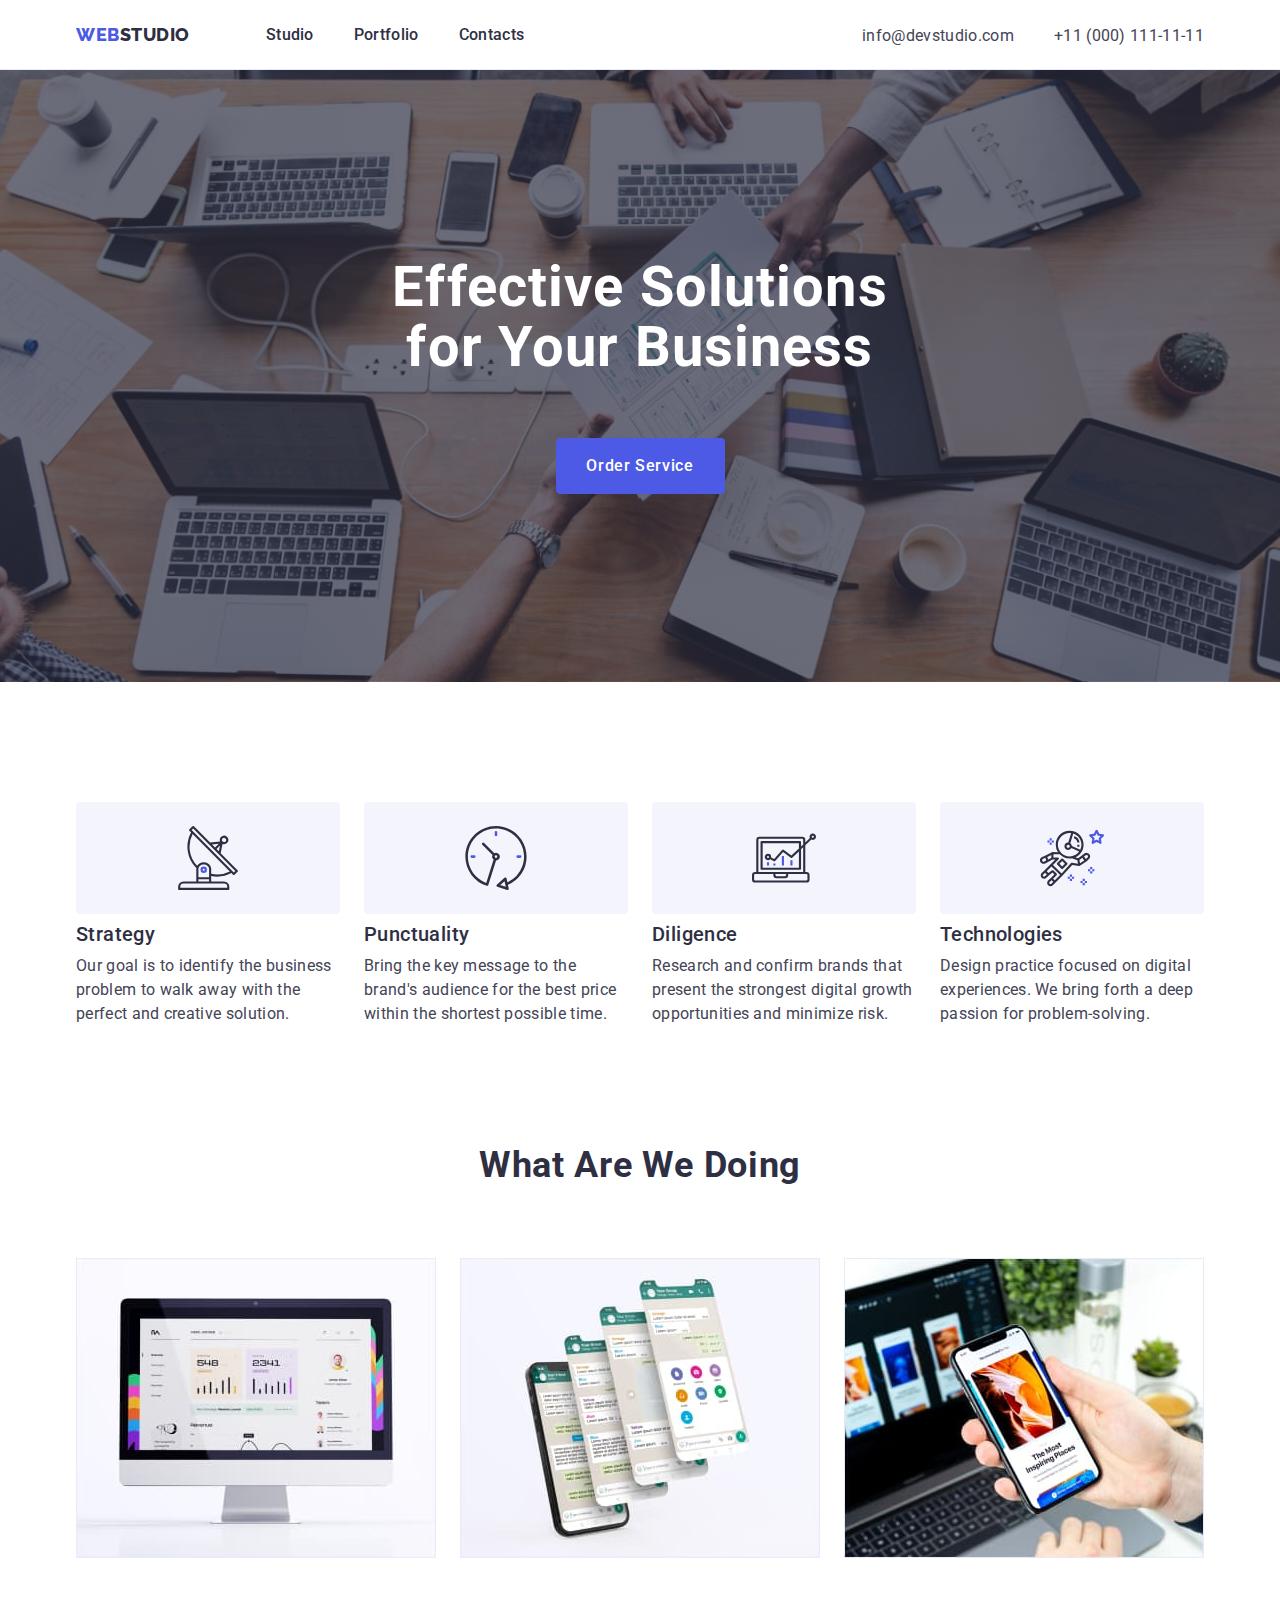
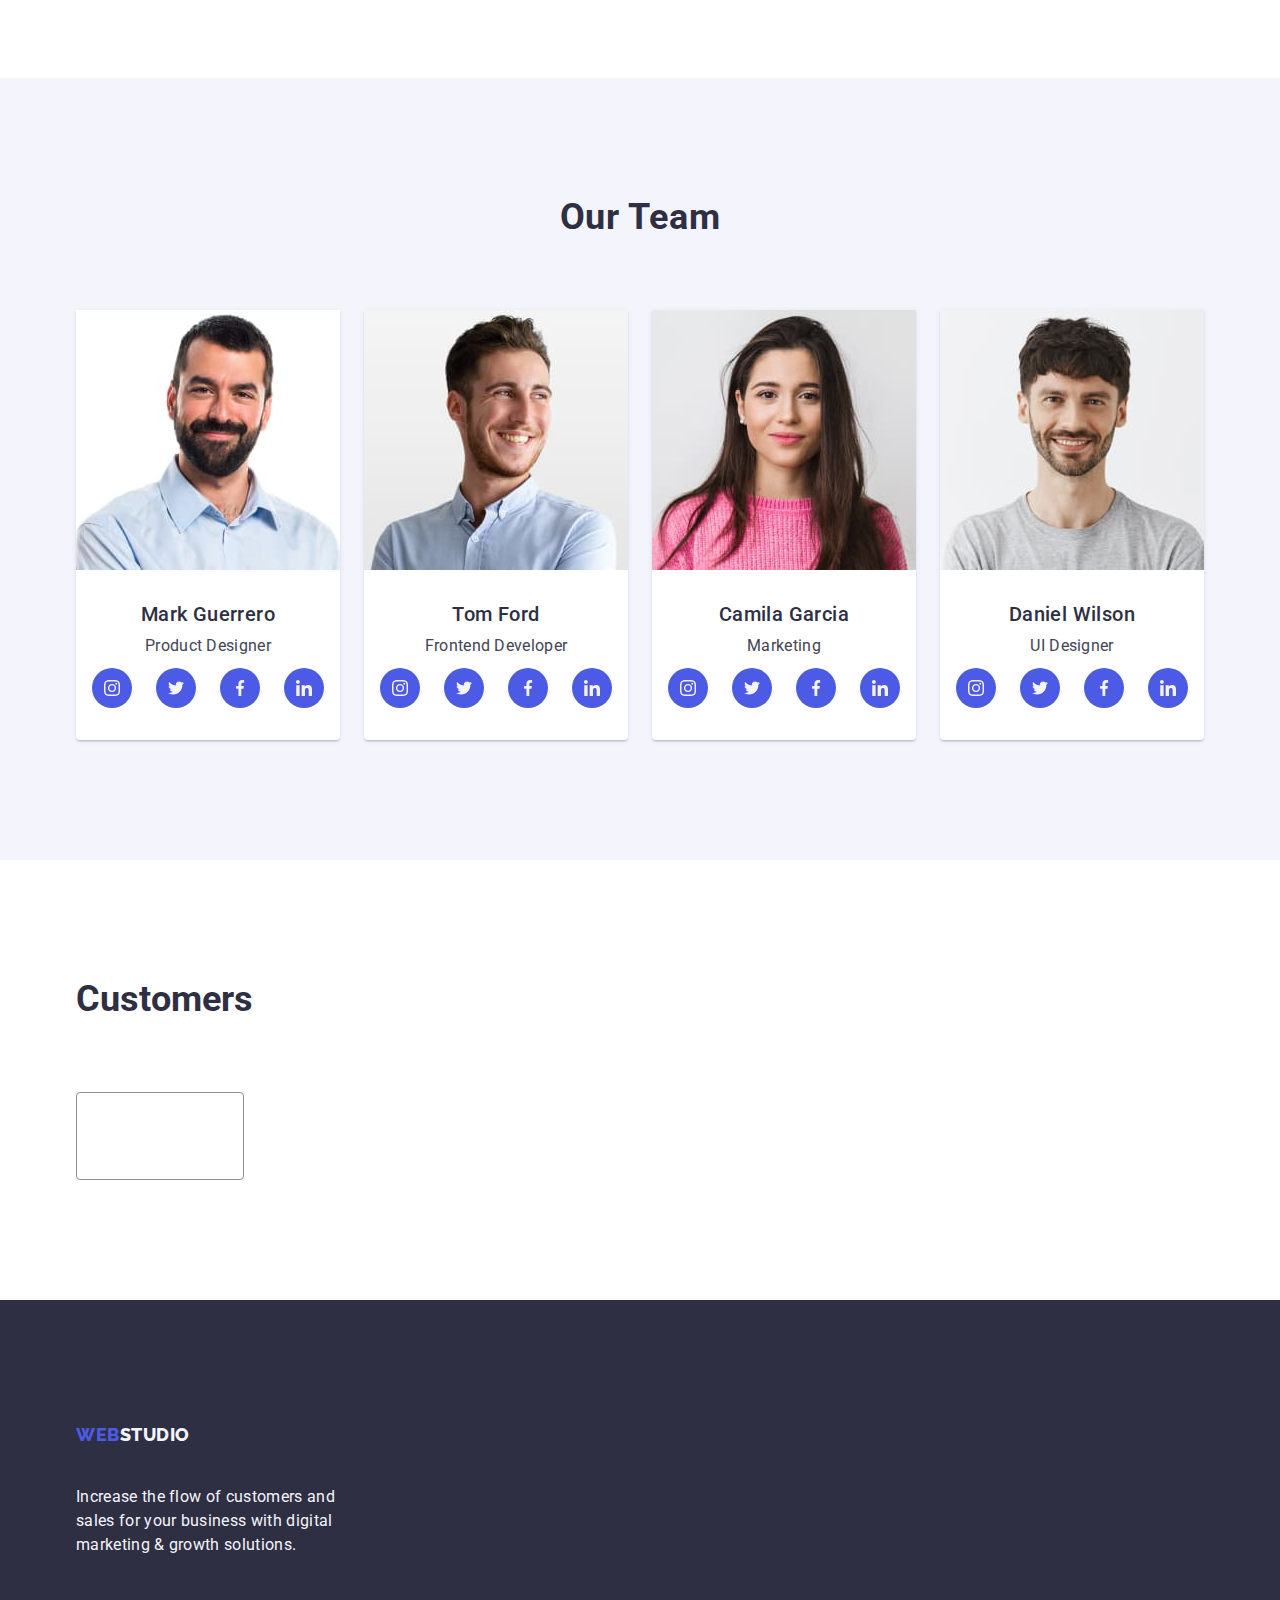
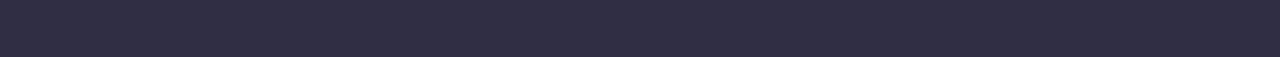
==== index.html @ 2e32adba "123" ====
<!DOCTYPE html>
<html lang="en">
<head>
    <meta charset="UTF-8">
    <meta name="viewport" content="width=device-width, initial-scale=1.0">
    <title>Document</title>
    <link rel="stylesheet" href="https://cdnjs.cloudflare.com/ajax/libs/modern-normalize/2.0.0/modern-normalize.min.css">
    <link rel="preconnect" href="https://fonts.googleapis.com">
    <link rel="preconnect" href="https://fonts.gstatic.com" crossorigin>
    <link rel="stylesheet" href="./css/styles.css">
    <link href="https://fonts.googleapis.com/css2?family=Raleway:wght@700&family=Roboto:wght@400;500;700;900&display=swap" rel="stylesheet">
</head>
<body>

    <header class="header"> 
        <div class="header-div container"> 
            <nav class="nav">
            <a href="./" class="logo link">Web<span class="span">Studio</span></a>
            <ul class="list-header">
                <li><a href="./index.html" class="first link">Studio</a></li>
                <li><a href="./portfolio.html" class="first link">Portfolio</a></li>
                <li><a href="" class="first link">Contacts</a></li>
            </ul>
             </nav>
            <address class="address">
            <ul class="list-header">
            <li><a href="mailto:info@devstudio.com" class="contact link">info@devstudio.com</a></li>
            <li><a href="tel:+110001111111" class="contact link">+11 (000) 111-11-11</a></li>
            </ul>
            </address>
        </div>
    </header>
   <main>
    <section class="section-first">
    <div class="container">
    <h1 class="heading-one">Effective Solutions for Your Business</h1>
    <button type="button" class="button">Order Service</button>
    </div>
    </section>
    <section class="section-second">
    <div class="container">
    <h2 class="visually-hidden"> 123</h2>
     <ul class="section-two-list">
        <li class="section-two-li"><div class="div-section-two">
        <svg width="64" height="64">
        <use href="./images/icons.svg#icon-antenna-1"></use>
        </svg>    
        </div>
        <h3 class="heading-two section-two-list">Strategy</h3>   
        <p class="paragraph-one">Our goal is to identify the business
        problem to walk away with the perfect and creative solution.</p> 
        </li>
        <li class="section-two-li"><div class="div-section-two">
        <svg width="64" height="64">
        <use href="./images/icons.svg#icon-clock-1"></use>
        </svg>
        </div>
         <h3 class="heading-two section-two-list">Punctuality</h3> 
         <p class="paragraph-one">Bring the key message to the brand's audience for the best price within the shortest possible time.</p>  
        </li>
        <li class="section-two-li"><div class="div-section-two">
        <svg width="64" height="64">
            <use href="./images/icons.svg#icon-diagram-1"></use>
        </svg>
        </div>
            <h3 class="heading-two section-two-list">Diligence</h3>
            <p class="paragraph-one">Research and confirm brands that present the strongest digital growth opportunities and minimize risk.</p>
        </li>
        <li class="section-two-li"><div class="div-section-two">
        <svg width="64" height="64">
            <use href="./images/icons.svg#icon-astronaut-1"></use>
        </svg>
        </div>
            <h3 class="heading-two section-two-list">Technologies</h3>
            <p class="paragraph-one">Design practice focused on digital experiences. We bring forth a deep passion for problem-solving.</p>
        </li>
     </ul>
    </div>
    </section>
    <section class="section-three">
     <div class="container">
     <h2 class="heading-three">What are we doing</h2>
     <ul class="section-three-list">
     <li class="section-threeli"><img src="./images/index/img1.jpg" width="360" height="300" alt="Imac" /></li>
     <li class="section-threeli"><img src="./images/index/img2.jpg" width="360" height="300" alt="Phone with whatsapp" /></li>
     <li class="section-threeli"><img src="./images/index/img3.jpg" width="360" height="300" alt="Phone in the hand" /></li>
    </ul>
     </div>
    </section>
    <section class="section-four">
    <div class="container">
    <h2 class="heading-four">
      Our Team  
    </h2>
    <ul class="section-four-list">
        <li class="section-four-li"><img src="./images/index/1.jpg" alt="man in a blue shirt with short stubble" width="264" height="260"><div class="div-four"><h3 class="heading-fife">Mark Guerrero</h3><p class="paragraph-two">Product Designer</p>
            <ul class="section-four-svg">
            <li class="section-four-svg-li"><a href="" class="link-svg"><svg width="16" height="16" class="svg-li"><use href="./images/icons.svg#icon-instagram-2"></use></svg></a></li>
            <li class="section-four-svg-li"><a href="" class="link-svg"><svg width="16" height="16" class="svg-li"><use href="./images/icons.svg#icon-twitter-1"></use></svg></a></li>
            <li class="section-four-svg-li"><a href="" class="link-svg"><svg width="16" height="16" class="svg-li"><use href="./images/icons.svg#icon-facebook-1"></use></svg></a></li>
            <li class="section-four-svg-li"><a href="" class="link-svg"><svg width="16" height="16" class="svg-li"><use href="./images/icons.svg#icon-linkedin-1"></use></svg></a></li>
        </ul></div></li>
        <li class="section-four-li"><img src="./images/index/2.jpg" alt="young man in a blue shirt smiling" width="264" height="260"><div class="div-four"><h3 class="heading-fife">Tom Ford</h3><p class="paragraph-two">Frontend Developer</p>
        <ul class="section-four-svg">
            <li class="section-four-svg-li"><a href="" class="link-svg"><svg width="16" height="16" class="svg-li"><use href="./images/icons.svg#icon-instagram-2"></use></svg></a></li>
            <li class="section-four-svg-li"><a href="" class="link-svg"><svg width="16" height="16" class="svg-li"><use href="./images/icons.svg#icon-twitter-1"></use></svg></a></li>
            <li class="section-four-svg-li"><a href="" class="link-svg"><svg width="16" height="16" class="svg-li"><use href="./images/icons.svg#icon-facebook-1"></use></svg></a></li>
            <li class="section-four-svg-li"><a href="" class="link-svg"><svg width="16" height="16" class="svg-li"><use href="./images/icons.svg#icon-linkedin-1"></use></svg></a></li>
        </ul></div></li>
        <li class="section-four-li"><img src="./images/index/3.jpg" alt="girl in a pink sweater and black hair" width="264" height="260"><div class="div-four"><h3 class="heading-fife">Camila Garcia</h3><p class="paragraph-two">Marketing</p>
        <ul class="section-four-svg">
            <li class="section-four-svg-li"><a href="" class="link-svg"><svg width="16" height="16" class="svg-li"><use href="./images/icons.svg#icon-instagram-2"></use></svg></a></li>
            <li class="section-four-svg-li"><a href="" class="link-svg"><svg width="16" height="16" class="svg-li"><use href="./images/icons.svg#icon-twitter-1"></use></svg></a></li>
            <li class="section-four-svg-li"><a href="" class="link-svg"><svg width="16" height="16" class="svg-li"><use href="./images/icons.svg#icon-facebook-1"></use></svg></a></li>
            <li class="section-four-svg-li"><a href="" class="link-svg"><svg width="16" height="16" class="svg-li"><use href="./images/icons.svg#icon-linkedin-1"></use></svg></a></li>
        </ul></div></li>
        <li class="section-four-li"><img src="./images/index/4.jpg" alt="a man in a white blouse and with longer hair and short stubble" width="264" height="260"><div class="div-four"><h3 class="heading-fife">Daniel Wilson</h3><p class="paragraph-two">UI Designer</p>
            <ul class="section-four-svg">
            <li class="section-four-svg-li"><a href="" class="link-svg"><svg width="16" height="16" class="svg-li"><use href="./images/icons.svg#icon-instagram-2"></use></svg></a></li>
            <li class="section-four-svg-li"><a href="" class="link-svg"><svg width="16" height="16" class="svg-li"><use href="./images/icons.svg#icon-twitter-1"></use></svg></a></li>
            <li class="section-four-svg-li"><a href="" class="link-svg"><svg width="16" height="16" class="svg-li"><use href="./images/icons.svg#icon-facebook-1"></use></svg></a></li>
            <li class="section-four-svg-li"><a href="" class="link-svg"><svg width="16" height="16" class="svg-li"><use href="./images/icons.svg#icon-linkedin-1"></use></svg></a></li>
        </ul></div></li>
    </ul>
    </div>
    </section>
    <section class="section-five">
     <div class="container">
       <h2 class="heading-fife-s">Customers</h2>
       <ul class="ul-section-fife">
        <li class="li-fife-section">
            <a href="" class="link-section-fife"></a>
        </li>
       </ul>
     </div>
     </section>
</main>

     

     <footer class="footer">
        <div class="container">
    <a href="/" class="logo link link-footer">Web<span class="span-footer">Studio</span></a>
    <p class="footer-paragraph">Increase the flow of customers and sales for your business with digital marketing & growth solutions.</p>
        </div>
     </footer>
     </body>
</html>
---- css/styles.css ----
:root {
--color-logo:#4d5ae5;
--color-section1:#2e2f42;
--color-footer:#F4F4FD;
--color-paragraph:#434455;
--color-portfolio:#e7e9fc;
--color-menu-p:#404BBF;
--section-fife:#8e8f99;
}
body{
  font-family:"Roboto", sans-serif;
  color: #434455;
  background-color: #FFFFFF;
}
ul,
ol {
  list-style: none;
  margin: 0;
  padding-left: 0;
}
* {
  margin: 0;
  padding: 0;
}
.container {
  margin: 0 auto;
  padding: 0 15px;
  max-width: 1158px;
}
.list {
  list-style: none;
  margin: 0;
  padding-left: 0;
}
.list-header{
  display: flex;
  gap: 40px;
}
.list-one-p{
justify-content: center;
display: flex;
gap: 24px;
margin-bottom: 72px;
}
.list-two-p{
  display: flex;
  flex-wrap:wrap;
  column-gap: 24px;
  row-gap:48px;
}
.logo{
font-family: "Raleway", sans-serif;
font-weight: 800;
font-size: 18px;
line-height: 1.17;
letter-spacing: 0.03em;
text-transform: uppercase;
color: var(--color-logo);
margin-right: 76px;
}
.li-portfolio{
  width: calc((100% - 48px)/3);
}
.section-two-list{
  gap: 24px;
  display: flex;
}
.section-three-list{
  display: flex;
  gap: 24px;
}
.section-two-li{
  width: calc((100% - 72px)/4);
}
.section-threeli{
  width: calc((100% - 48px)/3);
}
.section-three{
  padding-bottom: 120px;
}
.first:hover{
  color:#404bbf;
}
.first:focus{
  color:#404bbf;
}
.first{
  font-weight: 500;
  font-size: 16px;
  line-height: 1.5;
  letter-spacing: 0.02em;
  color:#2e2f42;
}
.li-one{
  background-color: #FFFFFF;
}
.address{
  font-style: normal;
  margin-top: 24px;
  margin-left: auto;
}
.heading-three{
  font-size: 36px;
  line-height: 1.11;
  text-align: center;
  letter-spacing: 0.02em;
  text-transform: capitalize;
  color:#2e2f42;
  margin-bottom: 72px;
}
.span{
  color: #2e2f42;
}
.span-footer{
color:#f4f4fd;
}
.footer-paragraph{
  line-height: 1.5;
  color: var(--color-footer);
  letter-spacing: 0.02em; 
  max-width: 264px;
}
.link{
  text-decoration: none; 
  padding: 24px 0;
}
.link-footer{
  display: inline-block;
  margin-bottom: 16px;
}
.contact{
  font-size: 16px;
  line-height: 1.5;
  letter-spacing: 0.02em;
  color:#434455;
  text-decoration: none;
}
.contact:hover{
  color:#404bbf
}
.contact:focus{
  color:#404bbf;
}
.filter-button :hover
.filter-button :focus{
background-color: var(--color-example);
}
.section-first{
  background-color: var(--color-section1);
  padding: 188px 0;
  background-image: linear-gradient(rgba(46, 47, 66, 0.7), rgba(46, 47, 66, 0.7)), url(../images/img-name.jpg);
  max-width: 1440px;
  background-repeat: no-repeat;
  background-position: center;
  background-size: cover;
  margin: 0 auto;
}
.section-second{
  padding: 120px 0;
}
.section-four{
  background-color: #F4F4FD;
  padding: 120px 0;
}
.section-four-li{
  width: calc((100%-72px)/4);
  border-radius: 0px 0px 4px 4px;
  box-shadow: 0px 1px 6px rgba(46, 47, 66, 0.08),
    0px 1px 1px rgba(46, 47, 66, 0.16),
    0px 2px 1px rgba(46, 47, 66, 0.08);
}
.section-four-list{
  display: flex;
  gap: 24px;
}
.section-portfolio{
  padding-top: 96px;
  padding-bottom: 120px;
} 

.heading-one{
  font-size: 56px;
  line-height: 1.07;
  text-align: center;
  letter-spacing: 0.02em;
  color: #FFFFFF;
  max-width: 496px;
  margin: 0 auto;
}
.heading-two{
  font-weight: 500;
  font-size: 20px;
  line-height: 1.2;
  letter-spacing: 0.02em;
  color:#2e2f42;
  margin-bottom: 8px;
}
.heading-four{
  font-size: 36px;
  line-height: 1.11;
  text-align: center;
  letter-spacing: 0.02em;
  text-transform: capitalize;
  color:#2e2f42;
  margin-bottom: 72px;

}
.heading-fife{
  font-weight: 500;
  font-size: 20px;
  line-height: 1.2;
  letter-spacing: 0.02em;
  color:#2e2f42;
  text-align: center;
  margin-bottom: 8px;
}
.heading-portfolio{
  font-weight: 500;
  font-size: 20px;
  line-height: 1.2;
  letter-spacing: 0.02em;
  color: var(--color-section1);
  margin-bottom: 8px;
}
.paragraph-one{
  font-size: 16px;
  line-height: 1.5;
  letter-spacing: 0.02em;
}
.paragraph-two{
font-size: 16px;
line-height: 1.5;
letter-spacing: 0.02em;
text-align: center;
}
.paragraph-portfolio{
  font-size: 16px;
  line-height: 1.5;
  letter-spacing: 0.02em;
  color: var(--color-paragraph);
}
.button{
  background-color: var(--color-logo);
  font-family: "Roboto",sans-serif;
  font-weight: 500;
  font-size: 16px;
  line-height: 1.5;
  letter-spacing: 0.04em;
  color: #FFFFFF;
  cursor: pointer;
  display: block;
  min-width: 169px;
  height: 56px;
  border: none;
  border-radius: 4px;
  margin: 0 auto;
  margin-top: 60px;
}
.button:hover{
  background-color: #404BBF;
}
.button:focus{
  background-color: #404BBF;
}

.filter-button{
font-family: "Roboto",sans-serif;
font-weight: 500;
font-size:16px;
line-height: 1.5;
letter-spacing: 0.04em;
color: var(--color-logo);
background-color: var(--color-footer);
cursor: pointer;
}
.filter-button:hover{
  color:#FFFFFF;
  background-color: #404BBF;
}
.filter-button:focus{
  color:#FFFFFF;
  background-color: #404BBF;
}
.button-p{
  padding: 12px 24px;
  border: 1px solid var(--color-portfolio);
  border-radius: 4px;
  cursor: pointer;
  color: var(--color-menu-p);
  background-color: var(--color-footer);
  font-family: "Roboto",sans-serif;
  font-weight: 500;
  font-size: 16px;
  line-height: 24px;
  letter-spacing: 0.04em;
  text-align: center;
}
.button-p:hover{
  border: 1px solid transparent;
  background-color: var(--color-menu-p);
  color: #FFFFFF;
}
.button-p:focus{
  border: 1px solid transparent;
}
.footer{
  background-color: #2e2f42;
  padding: 100px 0;
}
img{
  display: block;
}
.header{
  border-bottom: 1px solid #e7e9fc;
  box-shadow: 0px 2px 1px rgba(46, 47, 66, 0.08),
    0px 1px 1px rgba(46, 47, 66, 0.16),
    0px 1px 6px rgba(46, 47, 66, 0.08);
}
.header-div{
  display: flex;
  width:1158px;
  margin:0 auto;
  padding: 0 15px;
}
.nav{
  display: flex;
  align-items: center;
}
.visually-hidden{
  position: absolute;
  width: 1px;
  height: 1px;
  margin: -1px;
  border: 0;
  padding: 0;
  white-space: nowrap;
  clip-path: inset(100%);
  clip: rect(0 0 0 0);
  overflow: hidden;
}
.div-four{
padding: 32px 0px;
background-color: #FFFFFF;
border-radius: 0px 0px 4px 4px;
gap: 32px;
}
.portfolio-div{
  padding: 32px 16px;
  border: 1px solid var(--color-portfolio);
  border-top: none;
}
.div-section-two{
  display: flex;
  align-items: center;
  justify-content: center;
  height: 112px;
  background-color: #f4f4fd;
  border-radius: 4px;
  margin-bottom: 8px;
}
.section-four-svg{
display: flex;
justify-content: center;
gap: 24px;
}
.section-four-svg-li{
  width: 40px;
  height: 40px;
  margin-top: 10px;
}
.link-svg{
  width: 100%;
  height: 100%;
  background-color: var(--color-logo);
  border-radius: 50%;
  display: flex;
  align-items: center;
  justify-content: center;
}
.link-svg:hover{
  background-color: #404bbf;
}
.link-svg:focus{
background-color: #404bbf;
}
.svg-li{
  fill: var(--color-footer);
}
.section-five{
  padding-top: 120px;
  padding-bottom: 120px;
}
.heading-fife-s{
  font-size: 36px;
  line-height: 1.11;
  color: var(--color-section1);
  margin-bottom: 72px;
}
.ul-section-fife{
  display: flex;
  gap: 24px;
}
.li-fife-section{
  width: calc((100% - 120px) /6 );
  height: 88px;
}
.link-section-fife{
  width: 100%;
  height: 100%;
  border: 1px solid #8e8f99;
  border-radius: 4px;
  display: flex;
  align-items: center;
  justify-content: center;
  color: var(--section-fife);
}
.link-section-fife:hover{
  border-color: #404bbf;
  color: #404bbf;
}
.link-section-fife:focus{
  border-color: #404bbf;
  color: #404bbf;
}
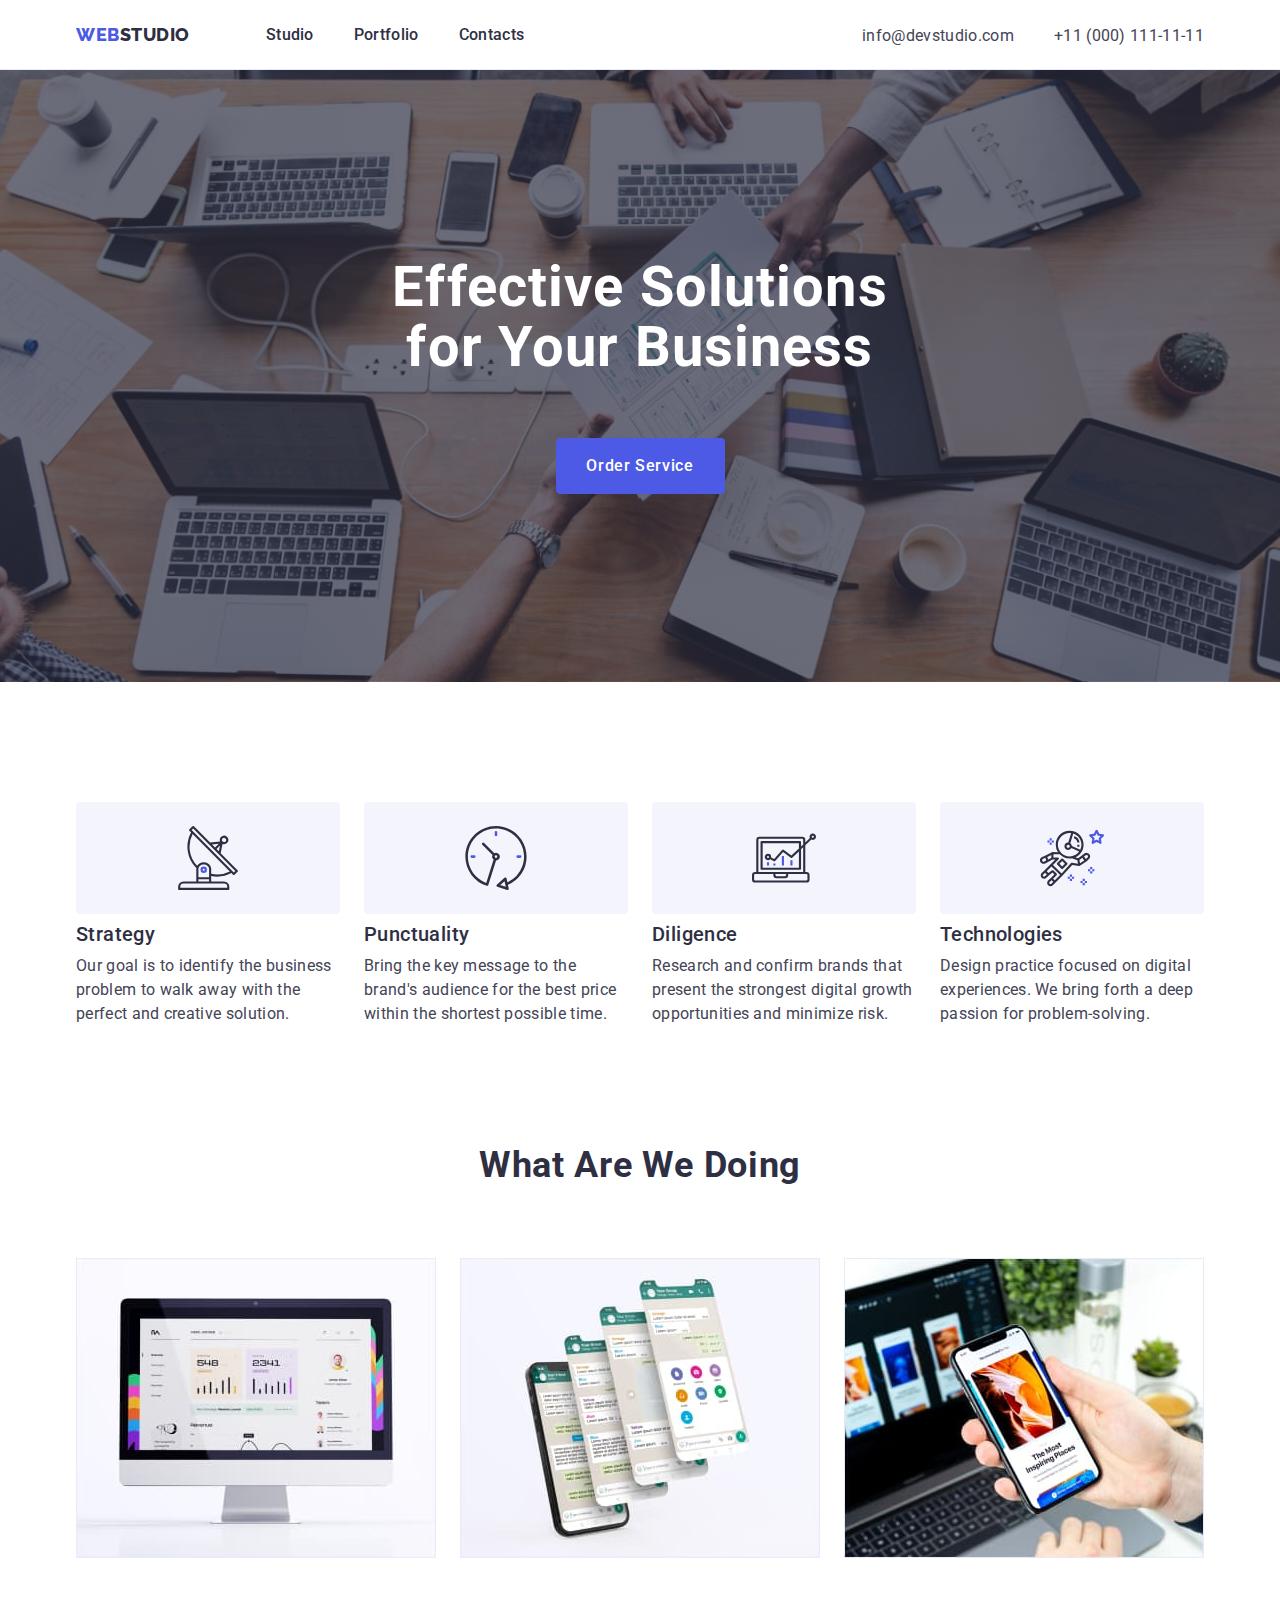
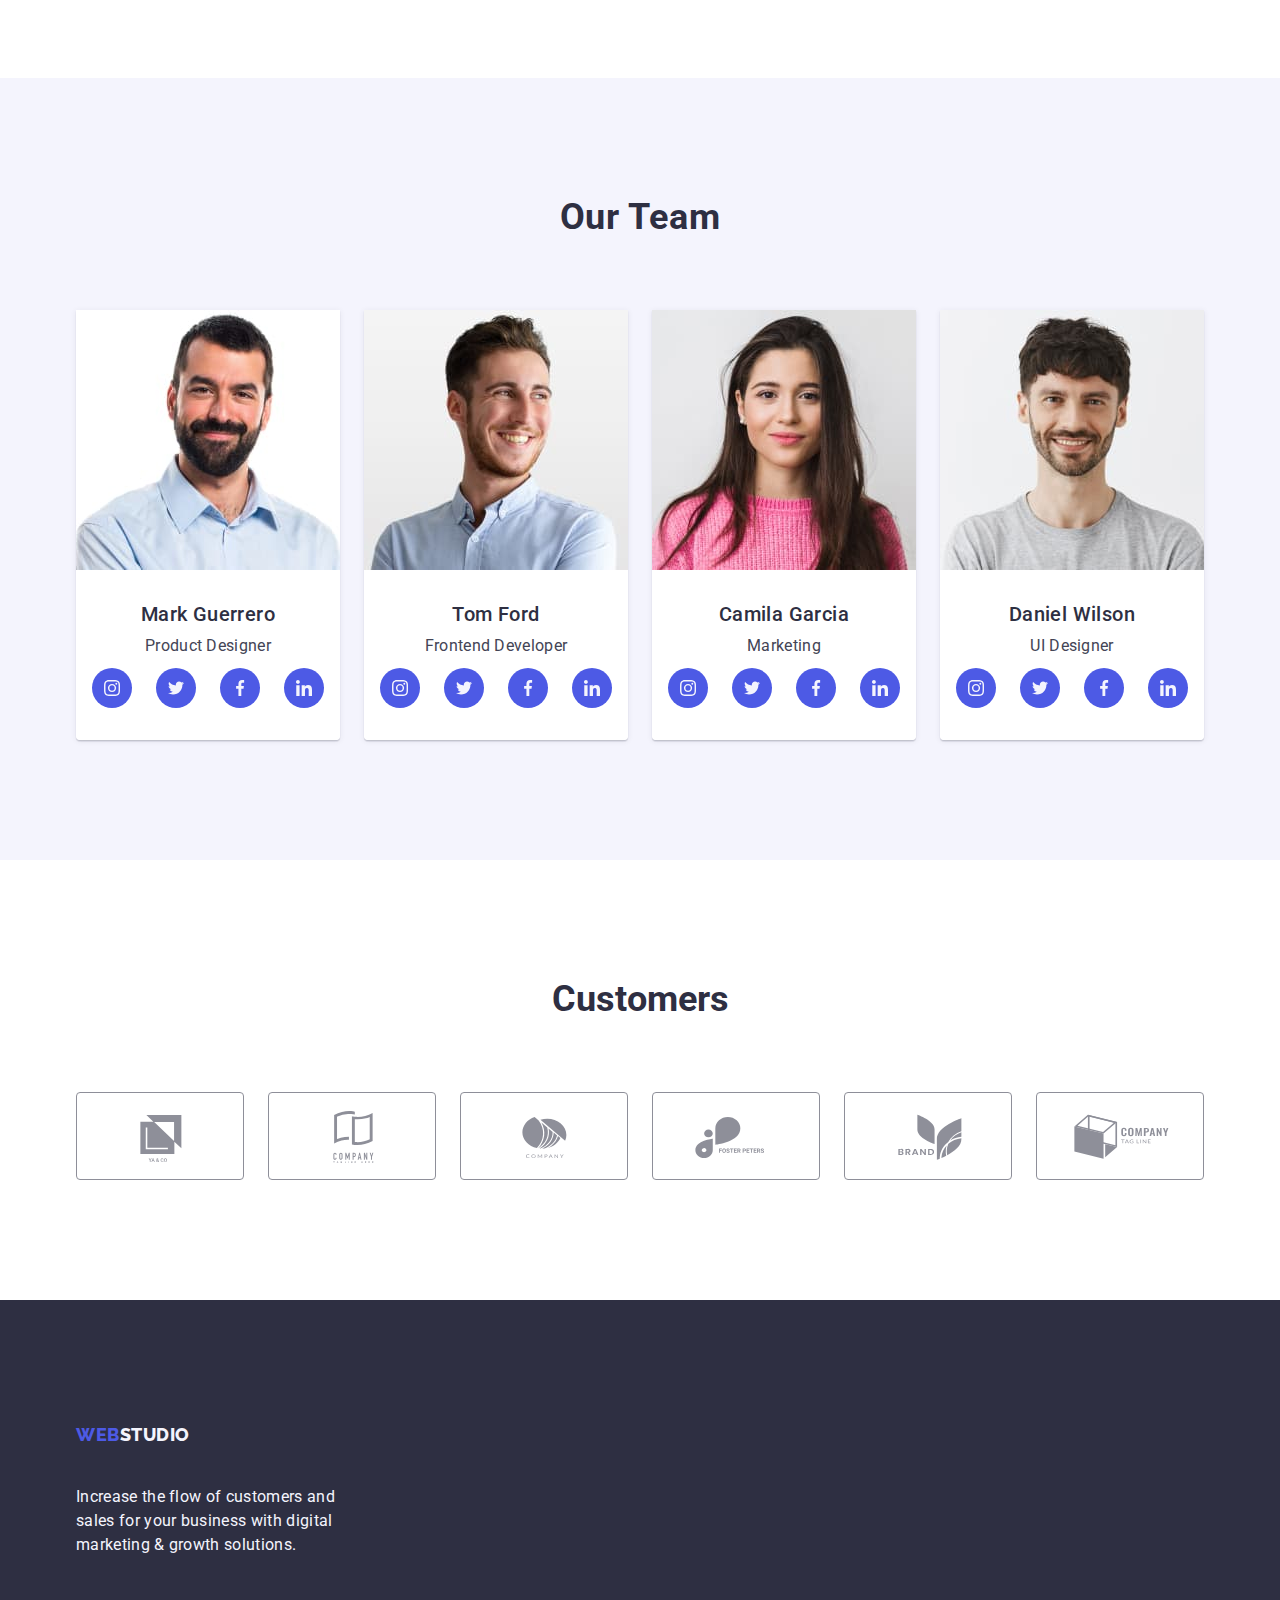
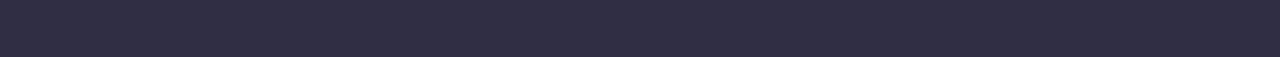
==== commit 5012ee03: "123" ====
--- a/index.html
+++ b/index.html
@@ -129,7 +129,46 @@
        <h2 class="heading-fife-s">Customers</h2>
        <ul class="ul-section-fife">
         <li class="li-fife-section">
-            <a href="" class="link-section-fife"></a>
+            <a href="" class="link-section-fife">
+            <svg width="104" height="56" class="svg-section-fife">
+              <use href="./images/icons.svg#icon-Logo"></use>
+            </svg>
+            </a>
+        </li>
+        <li class="li-fife-section">
+            <a href="" class="link-section-fife">
+                <svg width="104" height="56" class="svg-section-fife">
+                    <use href="./images/icons.svg#icon-Logo-1"></use>
+                </svg>
+            </a>
+        </li>
+        <li class="li-fife-section">
+            <a href="" class="link-section-fife">
+                <svg width="104" height="56" class="svg-section-fife">
+                    <use href="./images/icons.svg#icon-Logo-2"></use>
+                </svg>
+            </a>
+        </li>
+        <li class="li-fife-section">
+            <a href="" class="link-section-fife">
+                <svg width="104" height="56" class="svg-section-fife">
+                    <use href="./images/icons.svg#icon-Logo-3"></use>
+                </svg>
+            </a>
+        </li>
+        <li class="li-fife-section">
+            <a href="" class="link-section-fife">
+                <svg width="104" height="56" class="svg-section-fife">
+                    <use href="./images/icons.svg#icon-Logo-4"></use>
+                </svg>
+            </a>
+        </li>
+        <li class="li-fife-section">
+            <a href="" class="link-section-fife">
+                <svg width="104" height="56" class="svg-section-fife">
+                    <use href="./images/icons.svg#icon-Logo-5"></use>
+                </svg>
+            </a>
         </li>
        </ul>
      </div>
--- a/css/styles.css
+++ b/css/styles.css
@@ -395,6 +395,7 @@
   line-height: 1.11;
   color: var(--color-section1);
   margin-bottom: 72px;
+  text-align: center;
 }
 .ul-section-fife{
   display: flex;
@@ -421,4 +422,7 @@
 .link-section-fife:focus{
   border-color: #404bbf;
   color: #404bbf;
+}
+.svg-section-fife{
+  fill: currentColor;
 }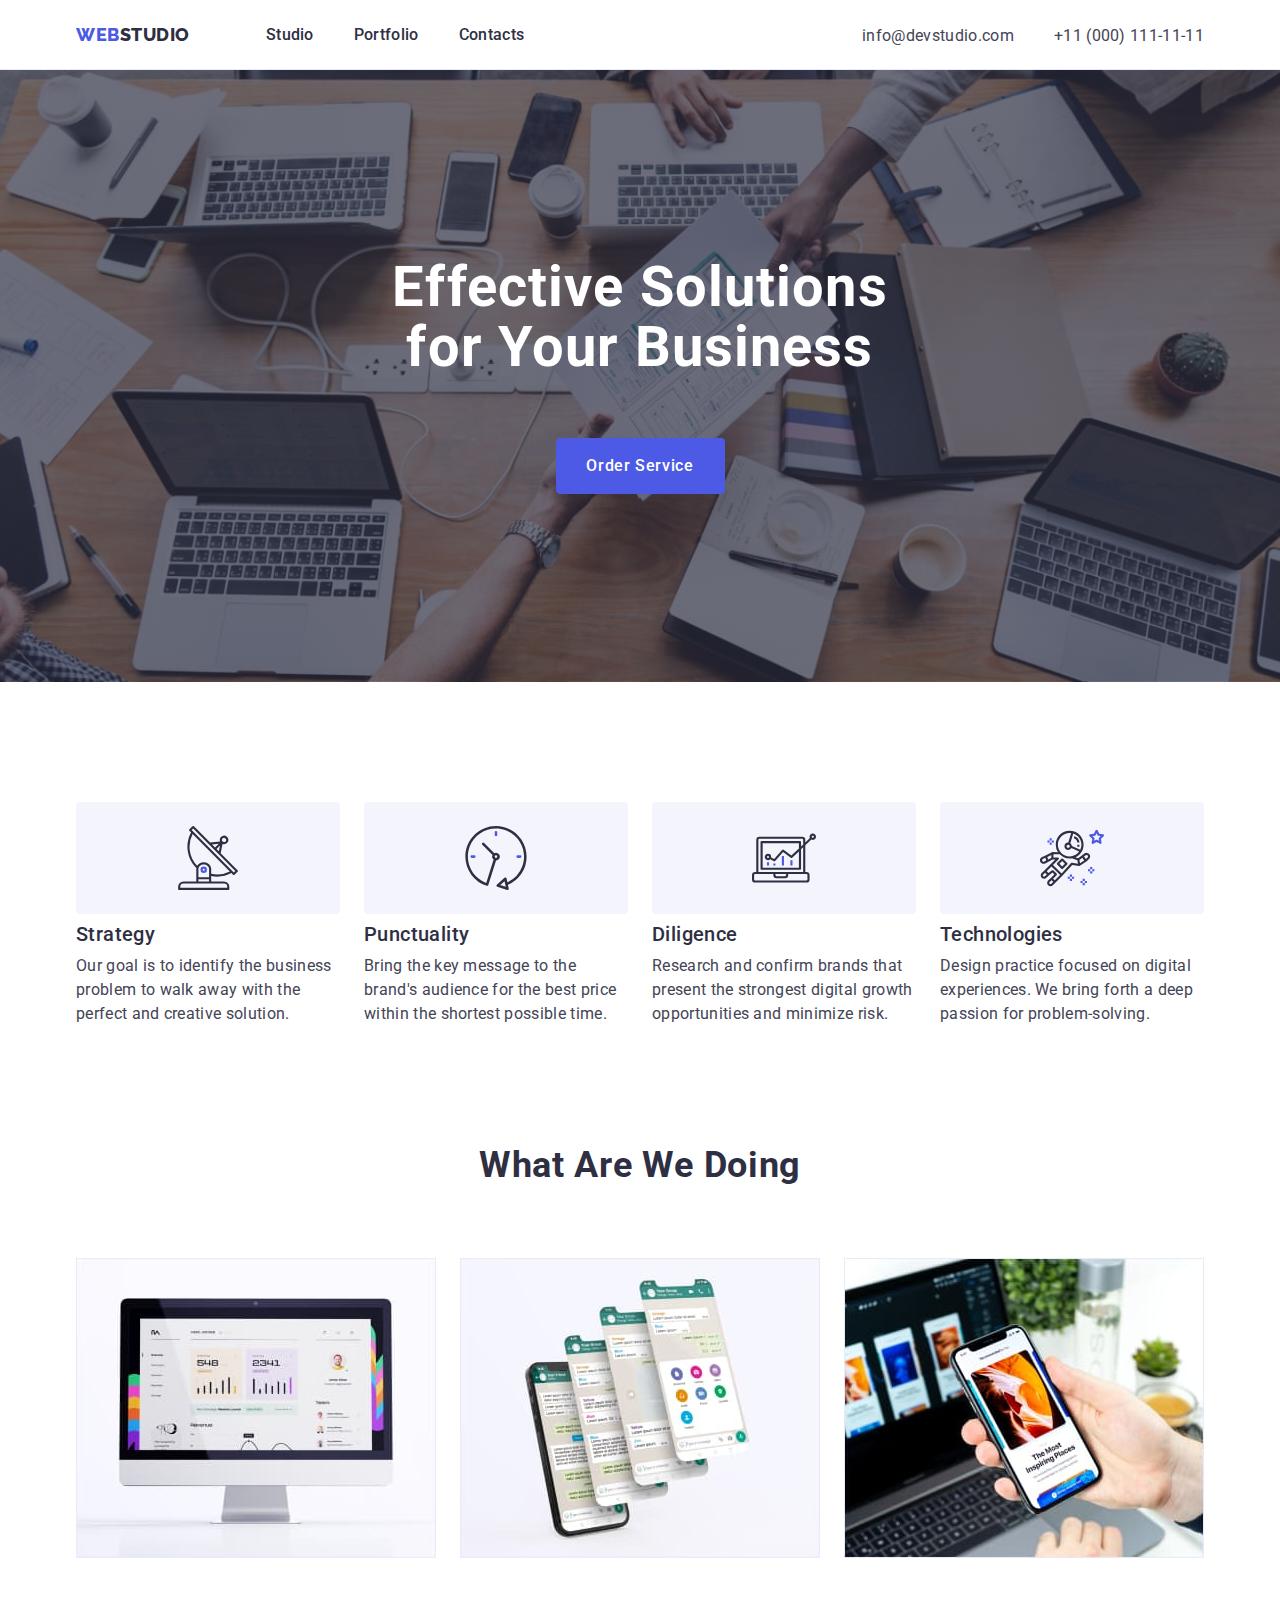
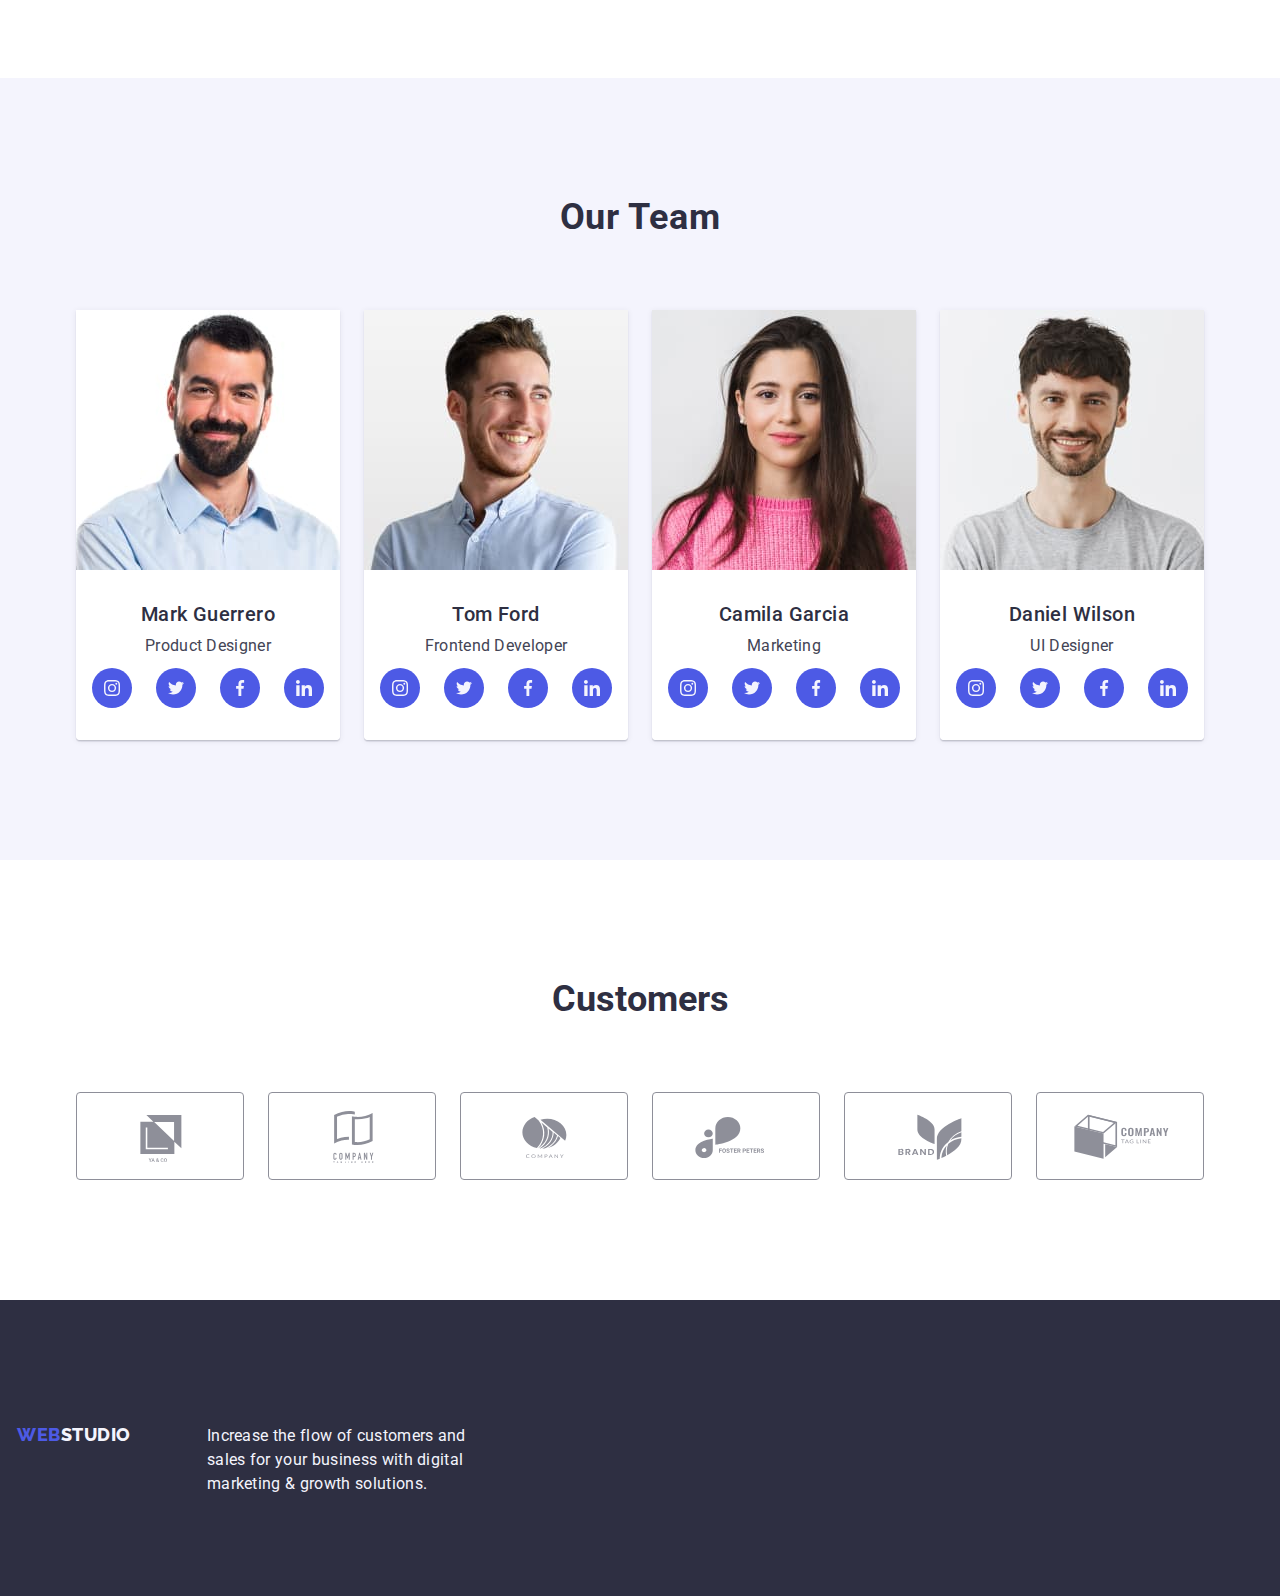
==== commit 65154195: "123" ====
--- a/index.html
+++ b/index.html
@@ -178,7 +178,7 @@
      
 
      <footer class="footer">
-        <div class="container">
+        <div class="container div-footer">
     <a href="/" class="logo link link-footer">Web<span class="span-footer">Studio</span></a>
     <p class="footer-paragraph">Increase the flow of customers and sales for your business with digital marketing & growth solutions.</p>
         </div>
--- a/css/styles.css
+++ b/css/styles.css
@@ -425,4 +425,9 @@
 }
 .svg-section-fife{
   fill: currentColor;
+}
+.div-footer{
+  display: flex;
+  align-items: baseline;
+  margin-right: 120px;
 }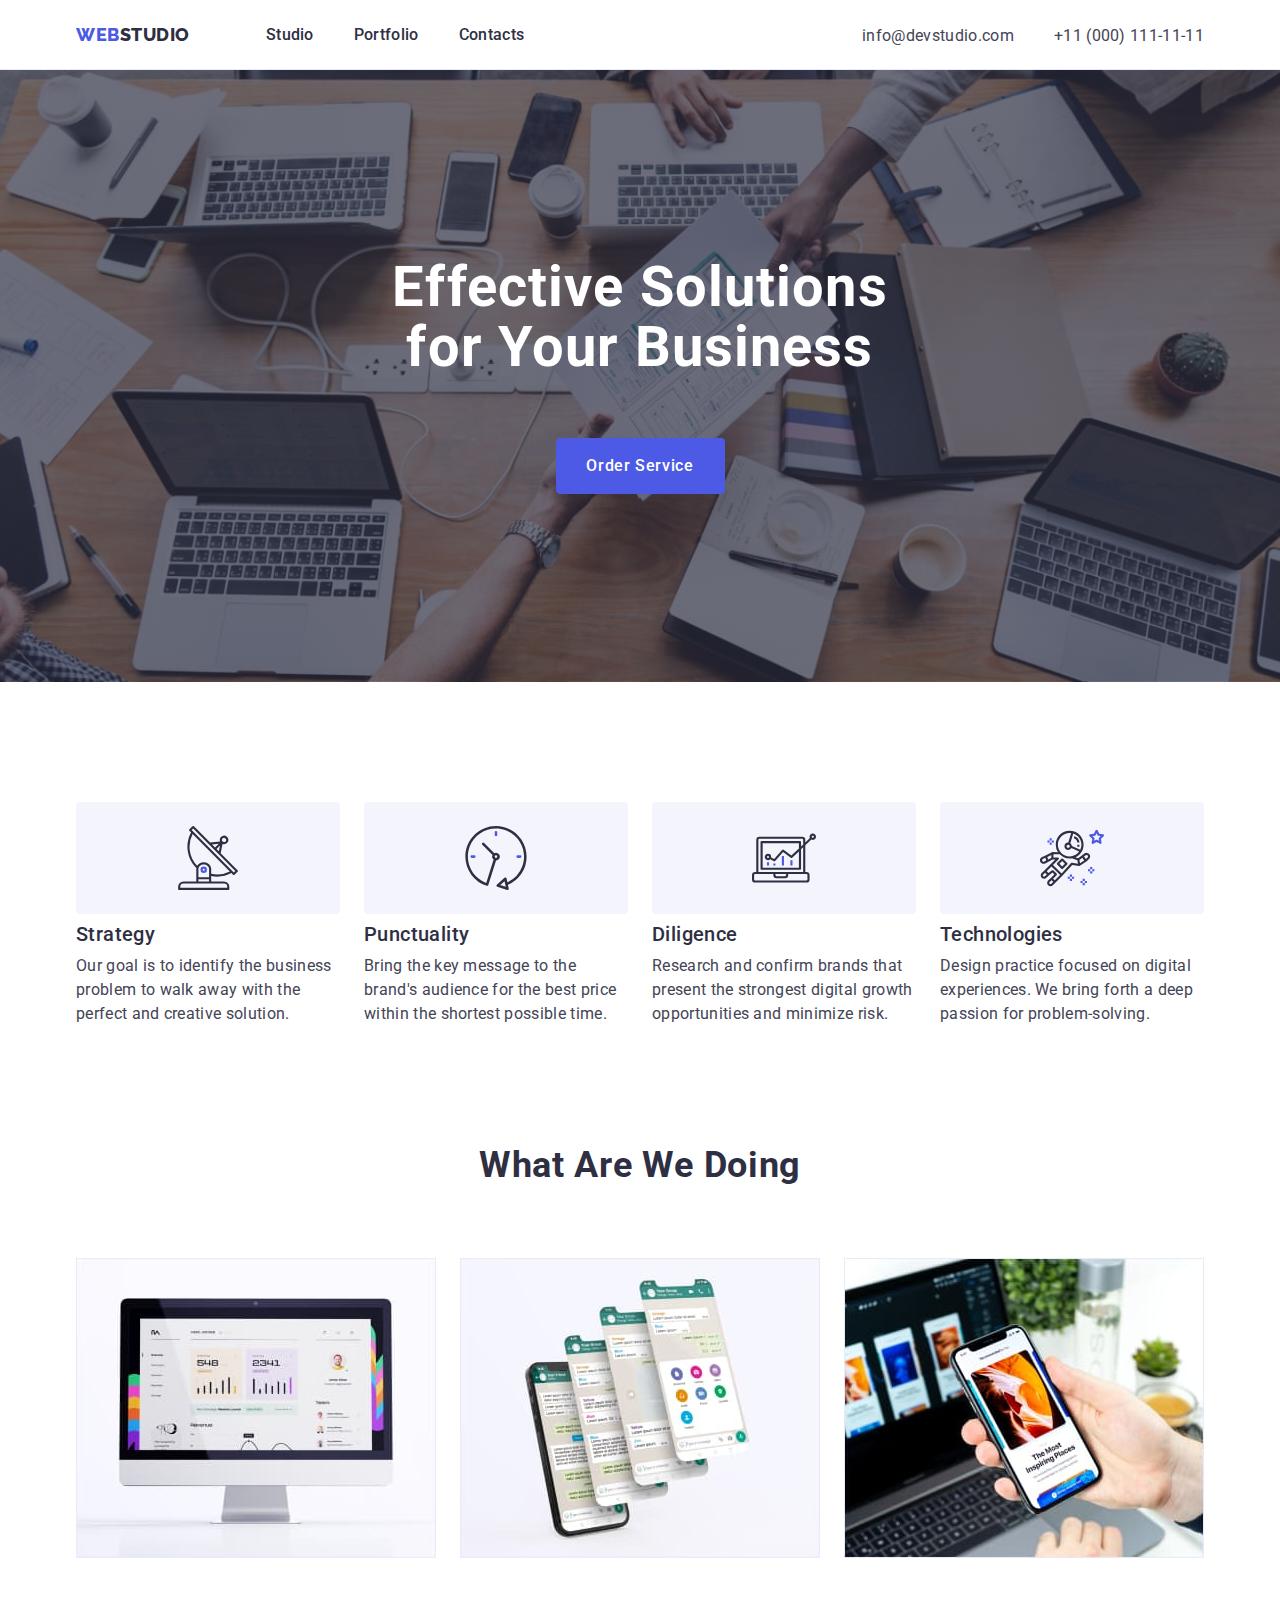
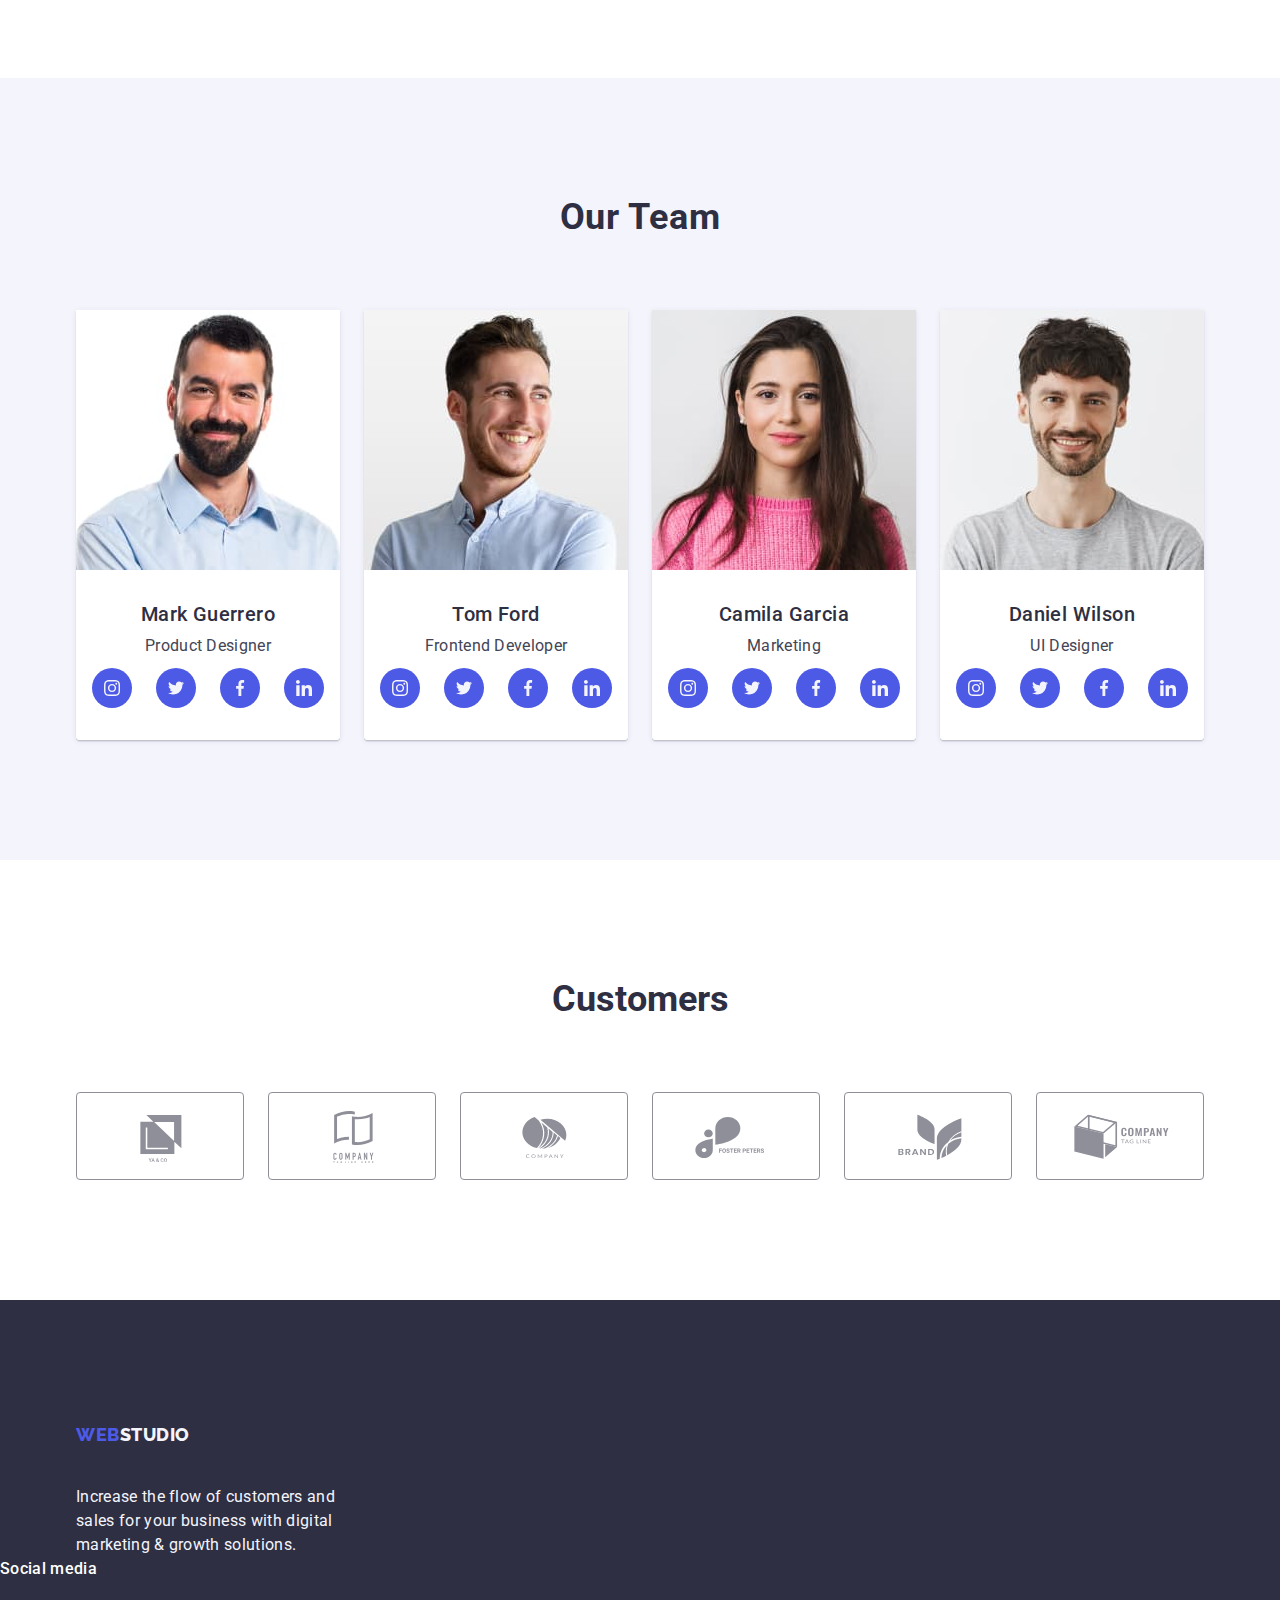
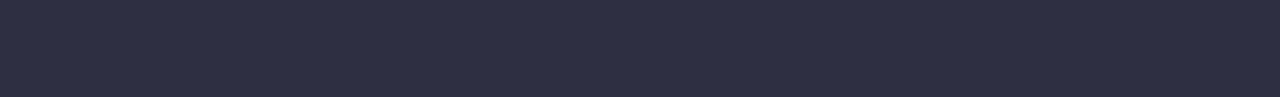
==== commit 63362154: "123" ====
--- a/index.html
+++ b/index.html
@@ -179,8 +179,12 @@
 
      <footer class="footer">
         <div class="container div-footer">
-    <a href="/" class="logo link link-footer">Web<span class="span-footer">Studio</span></a>
+    <a href="/" class="logo link link-footer">Web<span class="span-footer">Studio</span></a>    
     <p class="footer-paragraph">Increase the flow of customers and sales for your business with digital marketing & growth solutions.</p>
+        </div>
+        <div>
+           <p class="p-footer">Social media</p> 
+           <ul class="ul-footer"> </ul>
         </div>
      </footer>
      </body>
--- a/css/styles.css
+++ b/css/styles.css
@@ -6,6 +6,7 @@
 --color-portfolio:#e7e9fc;
 --color-menu-p:#404BBF;
 --section-fife:#8e8f99;
+--color-footer-div:#FFFFFF;
 }
 body{
   font-family:"Roboto", sans-serif;
@@ -426,8 +427,16 @@
 .svg-section-fife{
   fill: currentColor;
 }
-.div-footer{
-  display: flex;
-  align-items: baseline;
-  margin-right: 120px;
+.p-footer{
+  font-weight: 500;
+  font-size: 16px;
+  line-height: 1.5;
+  letter-spacing: 0.02em;
+  color: var(--color-footer-div);
+  margin-bottom: 16px;
+}
+.ul-footer{
+  display: flex;
+  gap: 16px;
+  
 }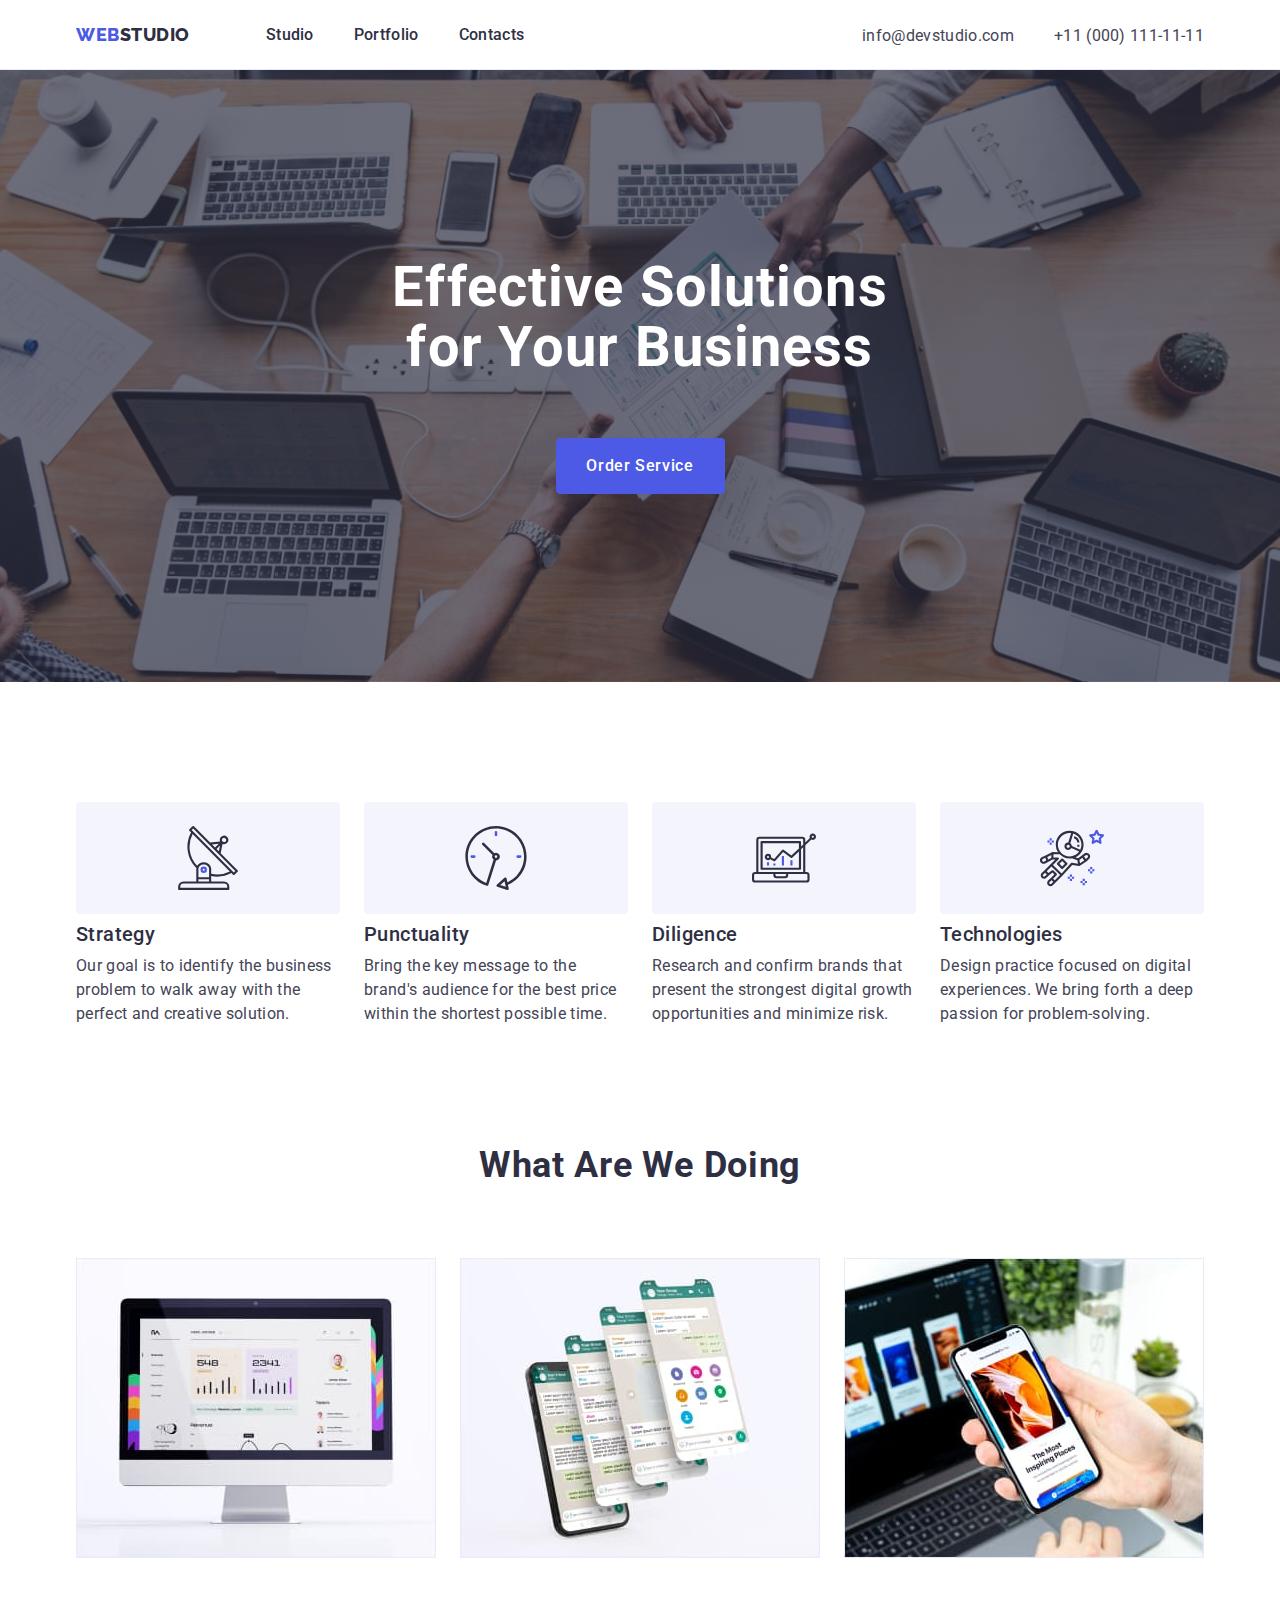
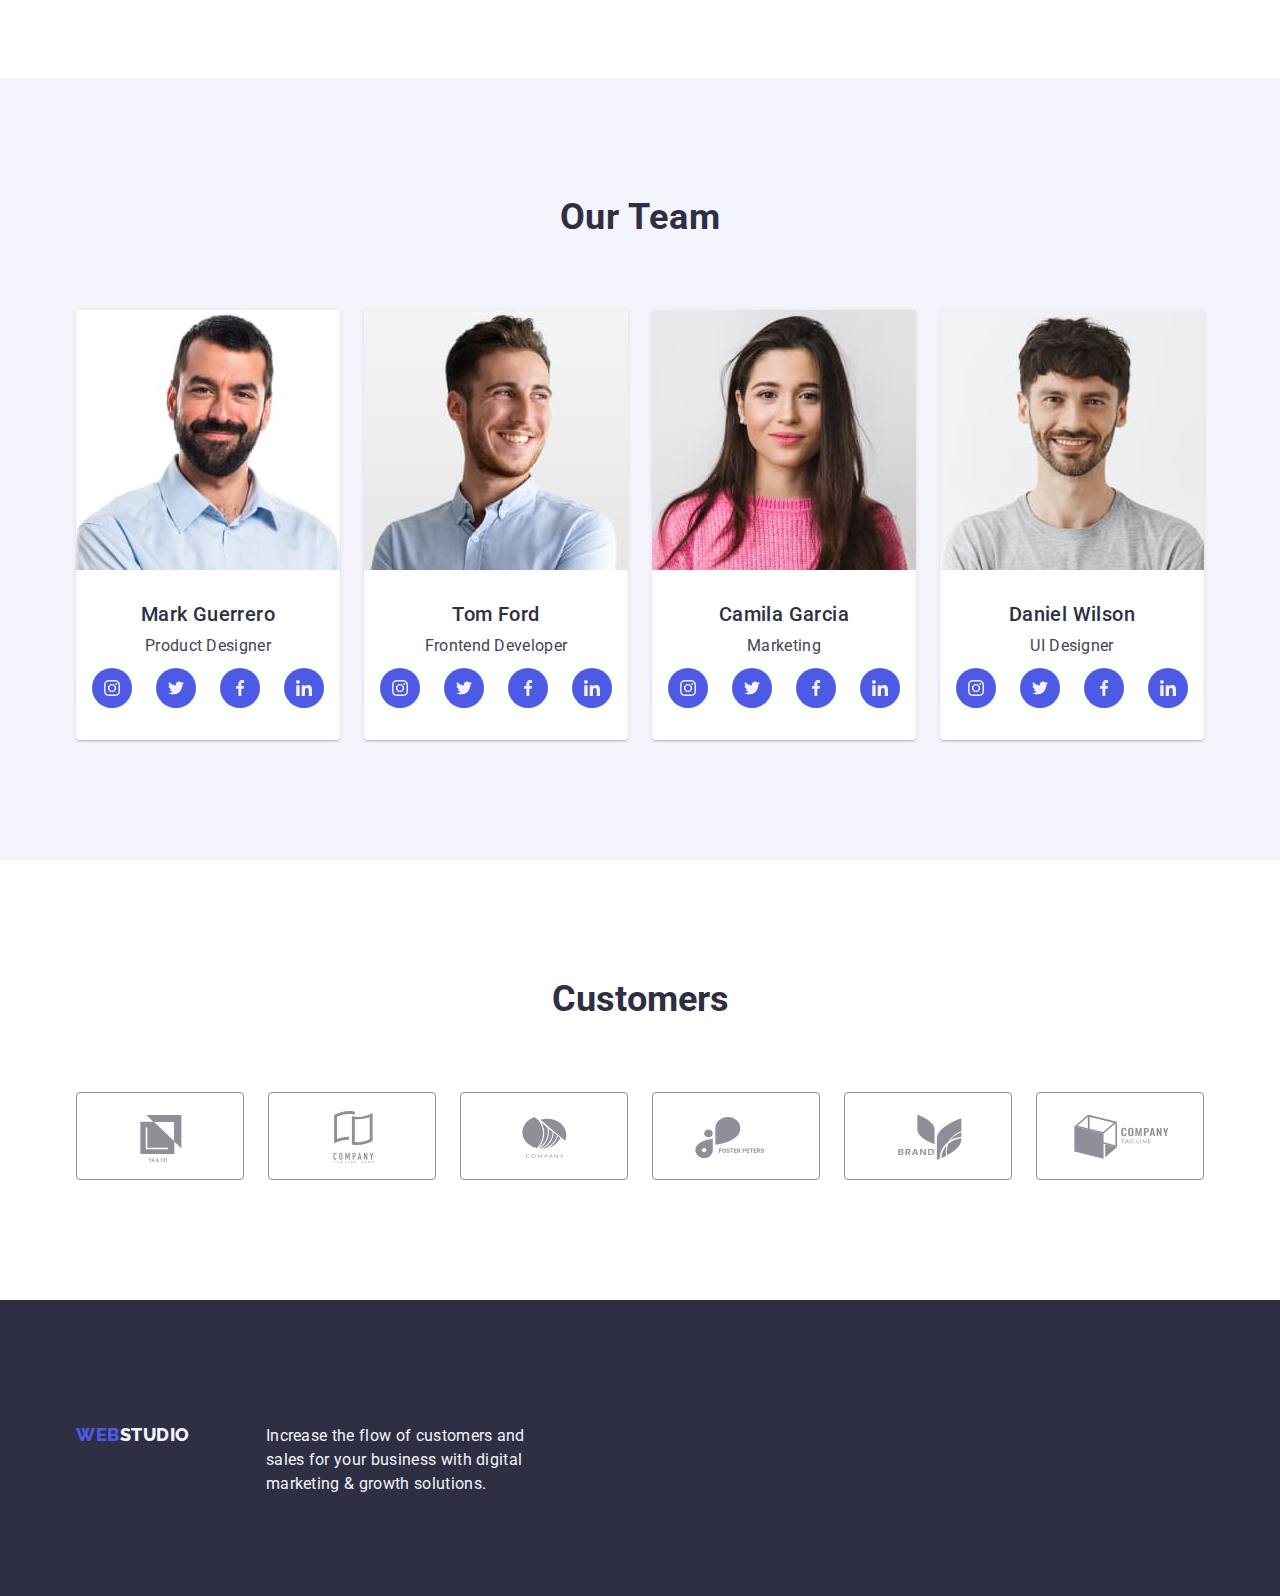
==== commit dab9dff6: "123" ====
--- a/index.html
+++ b/index.html
@@ -182,10 +182,6 @@
     <a href="/" class="logo link link-footer">Web<span class="span-footer">Studio</span></a>    
     <p class="footer-paragraph">Increase the flow of customers and sales for your business with digital marketing & growth solutions.</p>
         </div>
-        <div>
-           <p class="p-footer">Social media</p> 
-           <ul class="ul-footer"> </ul>
-        </div>
      </footer>
      </body>
 </html>--- a/css/styles.css
+++ b/css/styles.css
@@ -427,16 +427,7 @@
 .svg-section-fife{
   fill: currentColor;
 }
-.p-footer{
-  font-weight: 500;
-  font-size: 16px;
-  line-height: 1.5;
-  letter-spacing: 0.02em;
-  color: var(--color-footer-div);
-  margin-bottom: 16px;
-}
-.ul-footer{
-  display: flex;
-  gap: 16px;
-  
+.div-footer{
+  display: flex;
+  align-items: baseline;
 }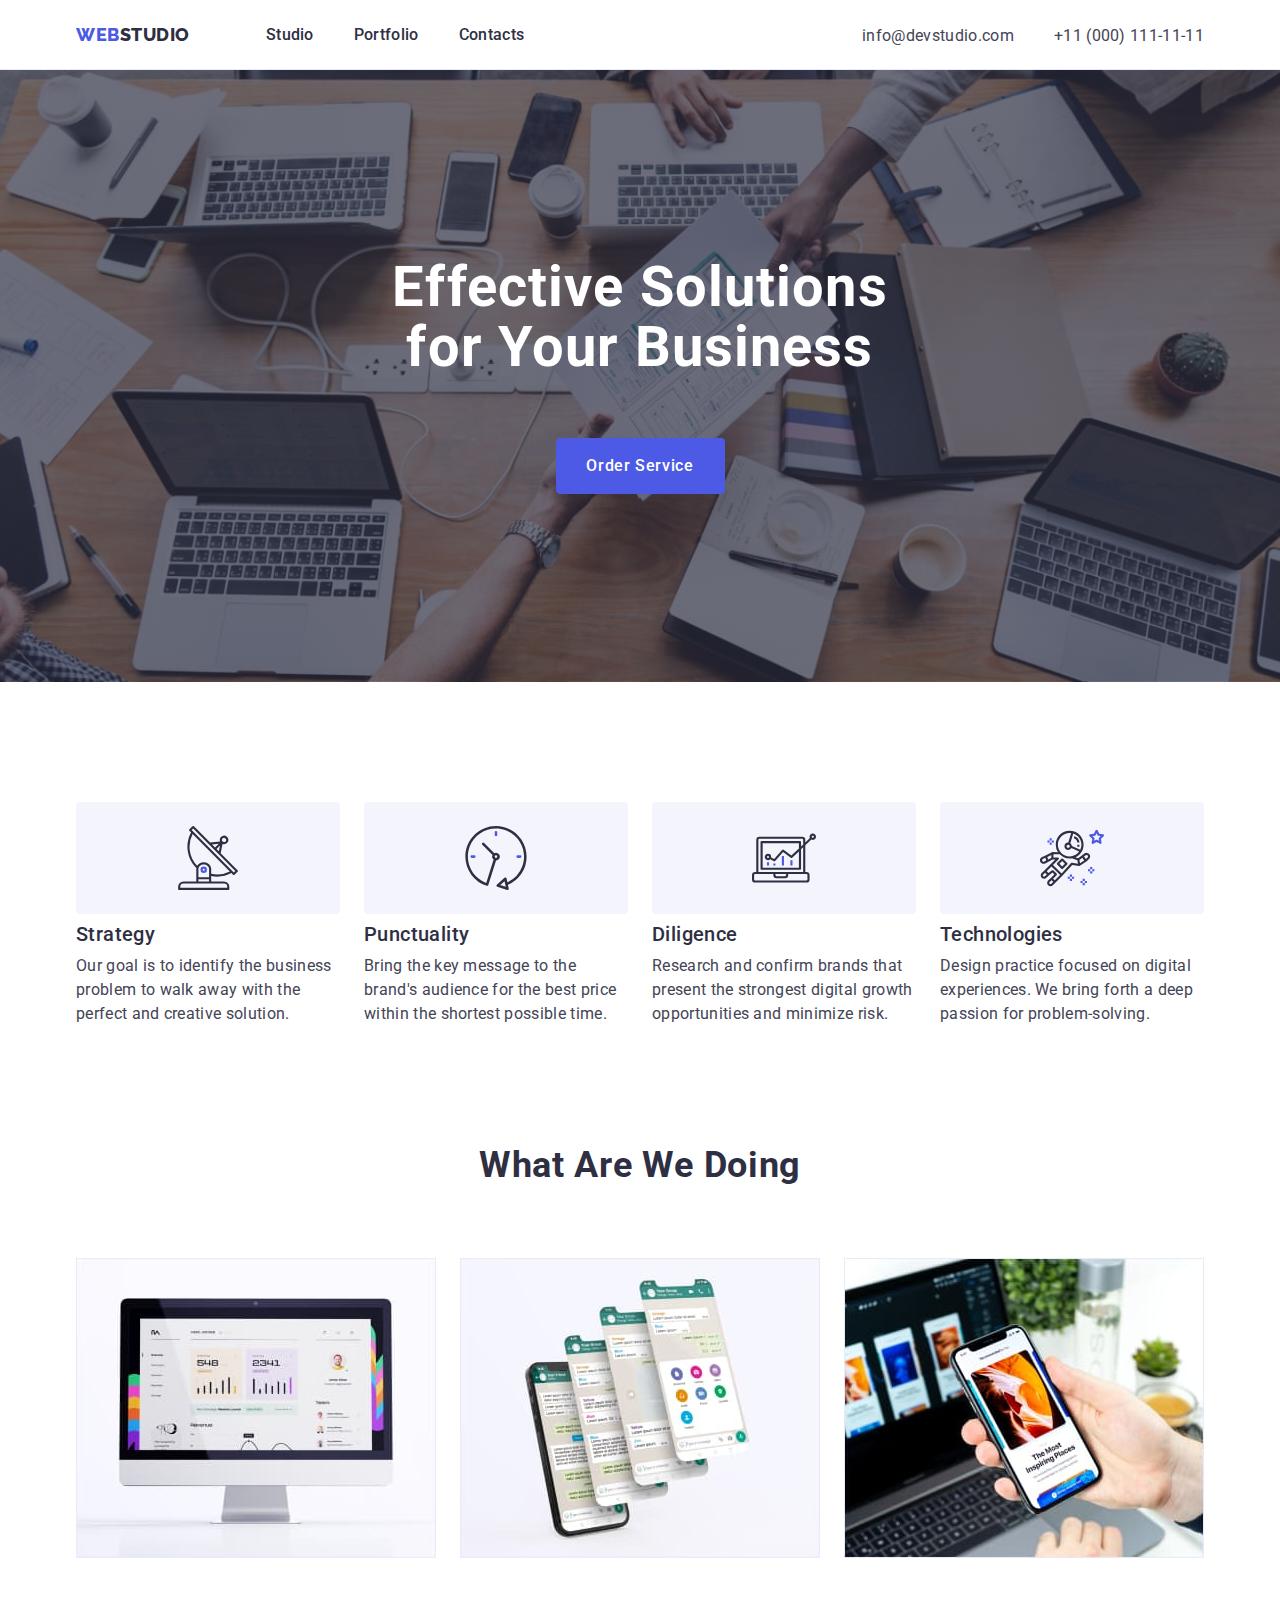
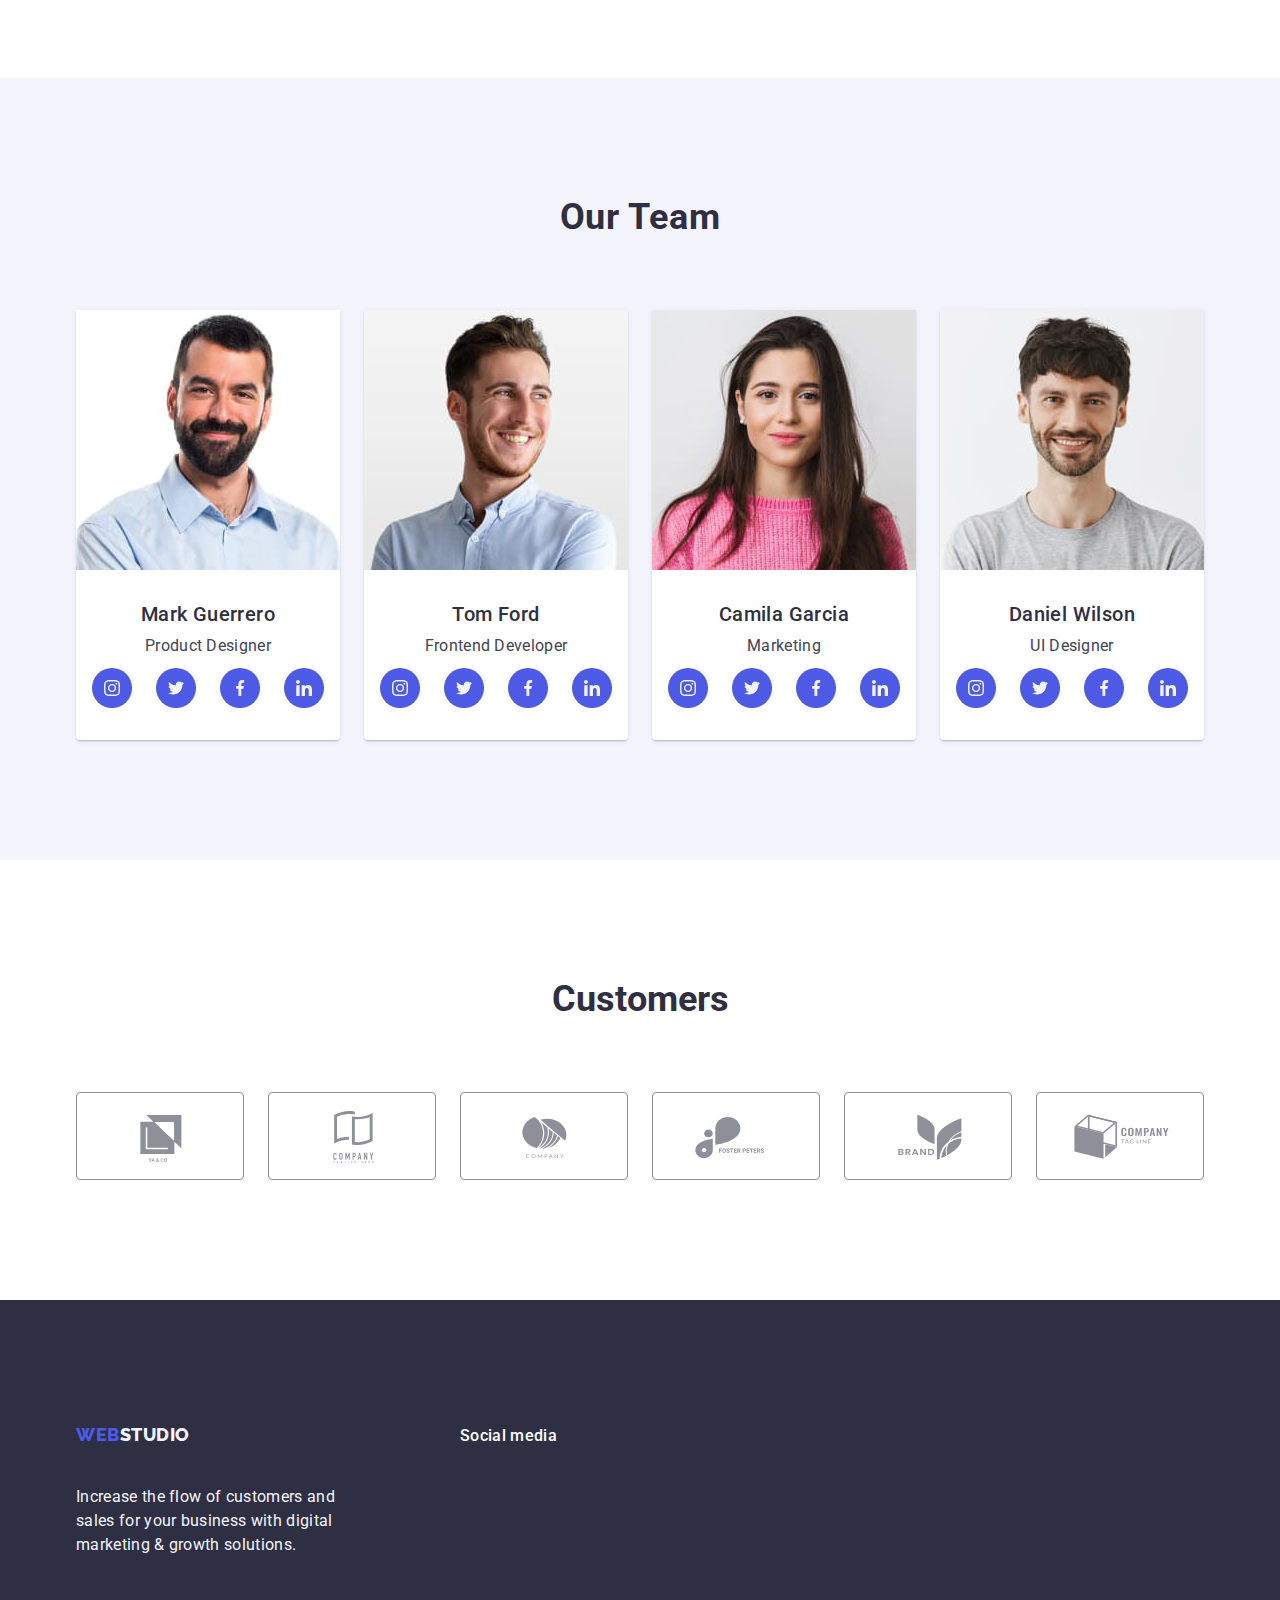
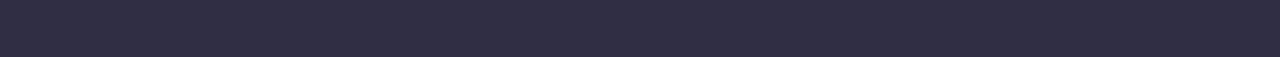
==== commit 22372e75: "footer" ====
--- a/index.html
+++ b/index.html
@@ -178,9 +178,17 @@
      
 
      <footer class="footer">
-        <div class="container div-footer">
+        <div class="container div-footer-main">
+            <div class="div-footer-one">
     <a href="/" class="logo link link-footer">Web<span class="span-footer">Studio</span></a>    
     <p class="footer-paragraph">Increase the flow of customers and sales for your business with digital marketing & growth solutions.</p>
+            </div>
+            <div>
+                <p class="paragraph-footer-one">Social media</p>
+                <ul class="ul-footer">
+                 <li class="li-footer"></li>
+                </ul>
+            </div>
         </div>
      </footer>
      </body>
--- a/css/styles.css
+++ b/css/styles.css
@@ -300,9 +300,15 @@
   border: 1px solid transparent;
   background-color: var(--color-menu-p);
   color: #FFFFFF;
+  box-shadow: 0px 3px 1px rgba(0, 0, 0, 0.1),
+    0px 2px 1px rgba(0, 0, 0, 0.08),
+    0px 2px 2px rgba(0, 0, 0, 0.12);;
 }
 .button-p:focus{
   border: 1px solid transparent;
+  box-shadow: 0px 3px 1px rgba(0, 0, 0, 0.1),
+    0px 2px 1px rgba(0, 0, 0, 0.08),
+    0px 2px 2px rgba(0, 0, 0, 0.12);;
 }
 .footer{
   background-color: #2e2f42;
@@ -427,7 +433,38 @@
 .svg-section-fife{
   fill: currentColor;
 }
-.div-footer{
+.div-footer-main{
   display: flex;
   align-items: baseline;
+}
+.link-p{
+  display: block;
+}
+.link-p:hover{
+  box-shadow: 0px 1px 6px rgba(46, 47, 66, 0.08),
+    0px 1px 1px rgba(46, 47, 66, 0.16),
+    0px 2px 1px rgba(46, 47, 66, 0.08);;
+}
+.link-p:focus{
+  box-shadow: 0px 1px 6px rgba(46, 47, 66, 0.08),
+    0px 1px 1px rgba(46, 47, 66, 0.16),
+    0px 2px 1px rgba(46, 47, 66, 0.08);;
+}
+.div-footer-one{
+  margin-right: 120px;
+}
+.paragraph-footer-one{
+  font-weight: 500;
+  font-size: 16px;
+  line-height: 1.5;
+  letter-spacing: 0.02em;
+  color: var(--color-footer-div);
+  margin-bottom: 16px;
+}
+.ul-footer{
+  display: flex;
+  gap: 16px;
+}
+.li-footer{
+  height: 40px;
 }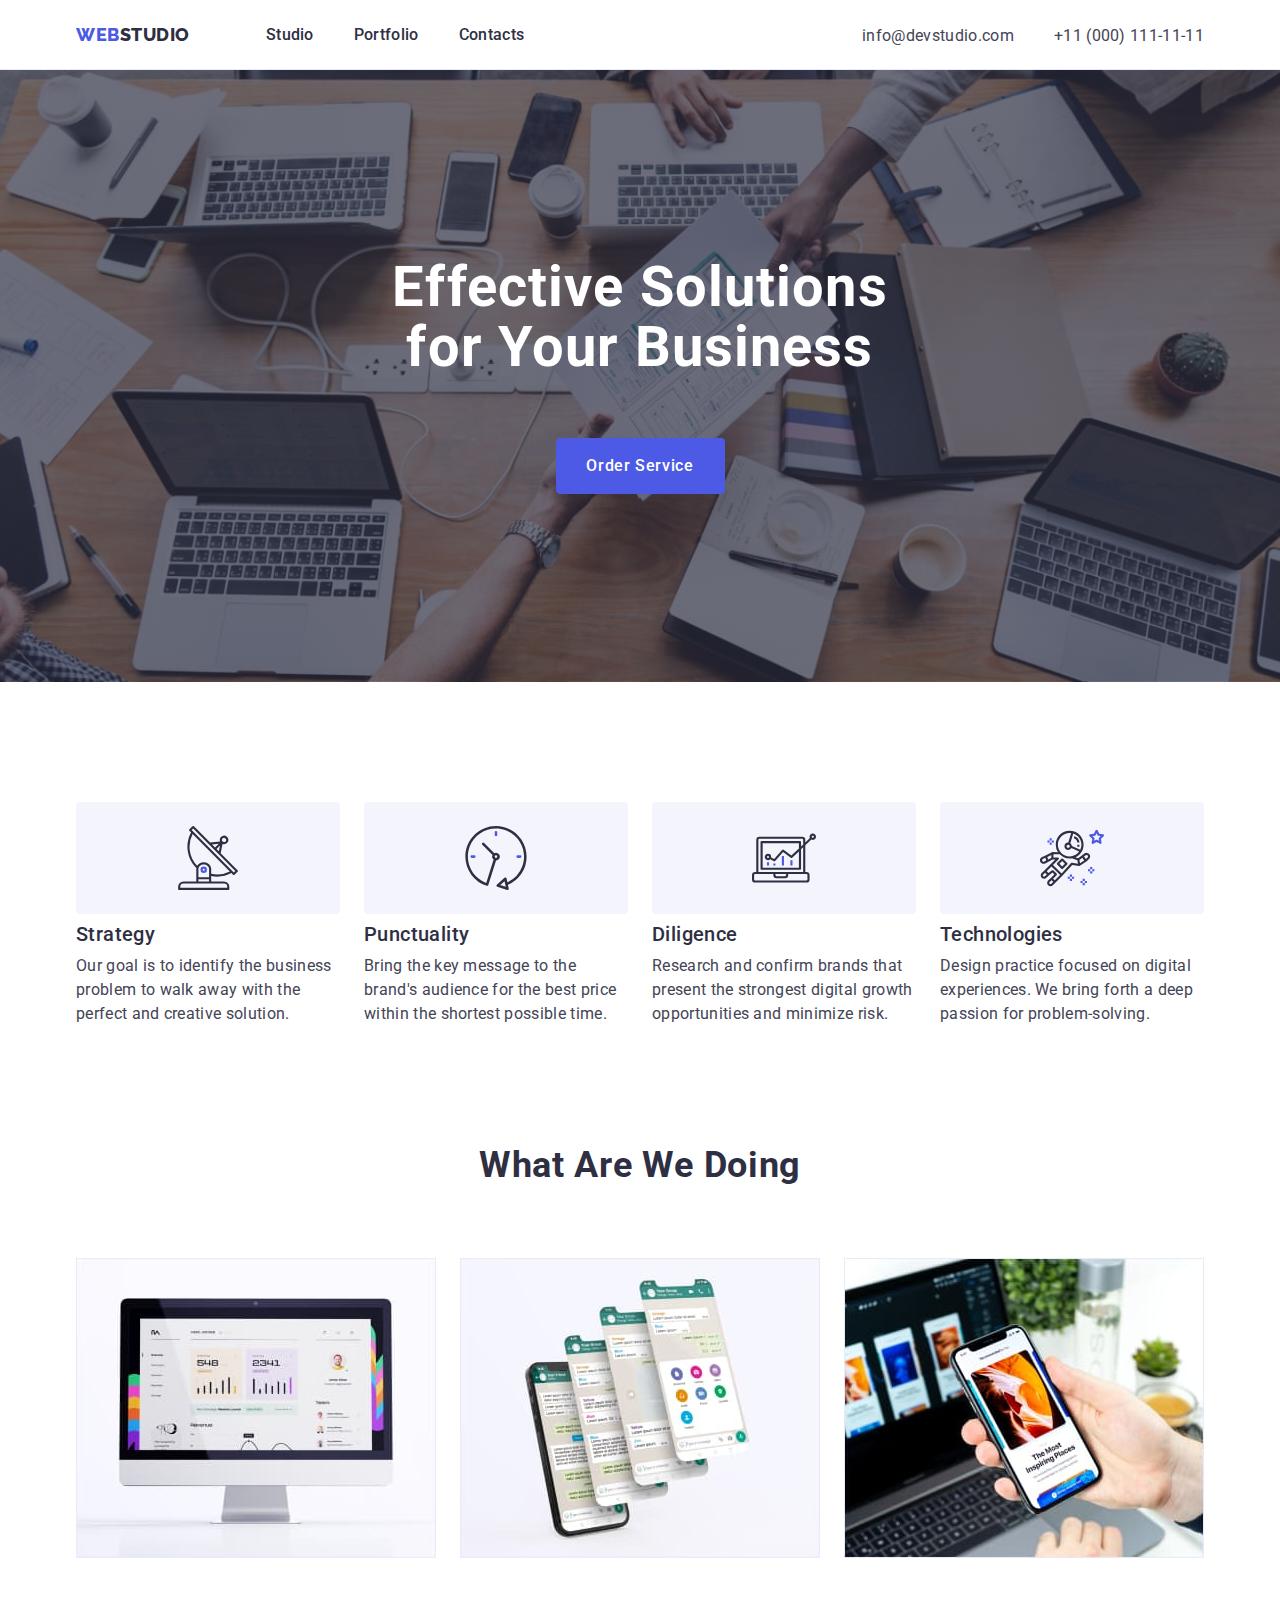
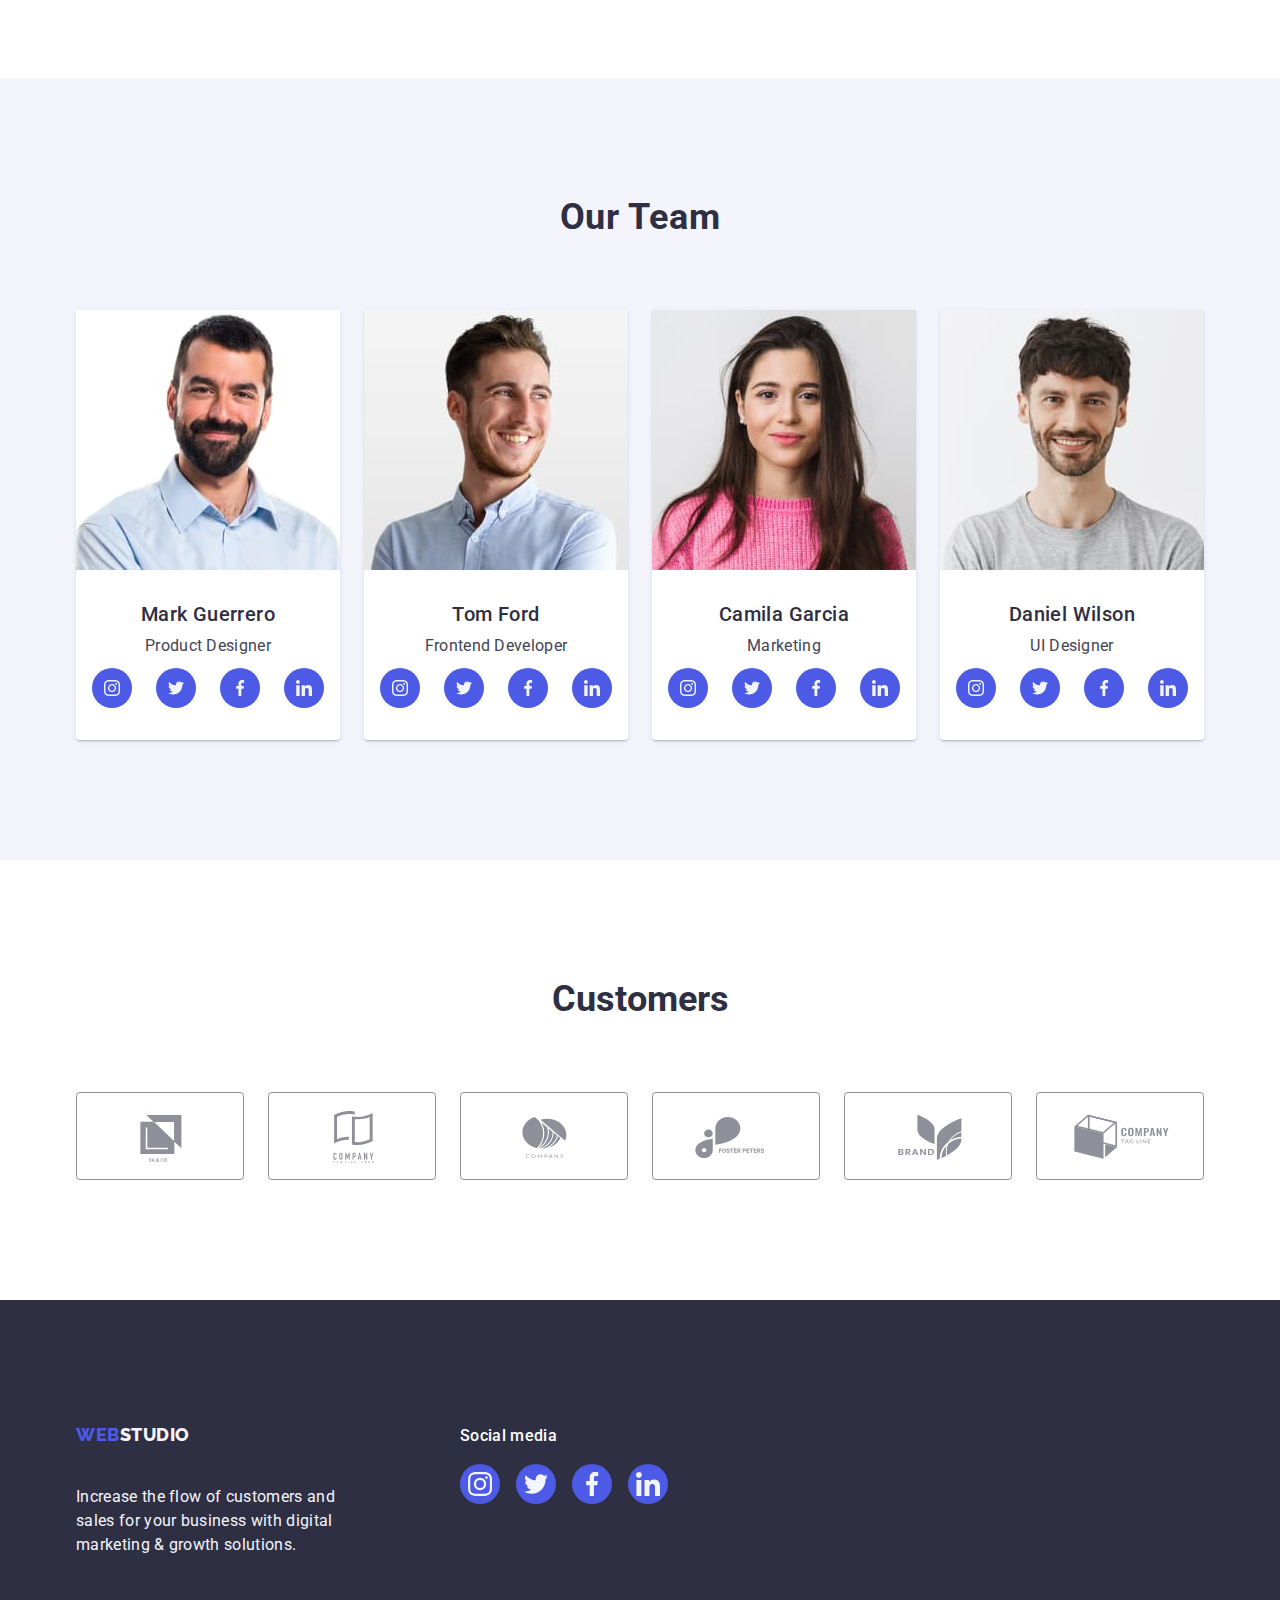
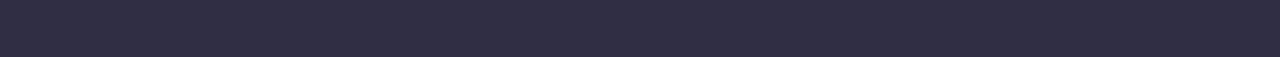
==== commit 5d0f9933: "123" ====
--- a/index.html
+++ b/index.html
@@ -186,7 +186,30 @@
             <div>
                 <p class="paragraph-footer-one">Social media</p>
                 <ul class="ul-footer">
-                 <li class="li-footer"></li>
+                 <li class="li-footer"><a href="" class="link-footer-ul">
+                    <svg width="24" height="24" class="svg-footer">
+                     <use href="./images/icons.svg#icon-instagram-2">
+                     </use>
+                    </svg>
+                 </a></li>
+                <li class="li-footer"><a href="" class="link-footer-ul">
+                        <svg width="24" height="24" class="svg-footer">
+                            <use href="./images/icons.svg#icon-twitter-1">
+                            </use>
+                        </svg>
+                    </a></li>
+                    <li class="li-footer"><a href="" class="link-footer-ul">
+                            <svg width="24" height="24" class="svg-footer">
+                                <use href="./images/icons.svg#icon-facebook-1">
+                                </use>
+                            </svg>
+                        </a></li>
+                        <li class="li-footer"><a href="" class="link-footer-ul">
+                                <svg width="24" height="24" class="svg-footer">
+                                    <use href="./images/icons.svg#icon-linkedin-1">
+                                    </use>
+                                </svg>
+                            </a></li>
                 </ul>
             </div>
         </div>
--- a/css/styles.css
+++ b/css/styles.css
@@ -467,4 +467,23 @@
 }
 .li-footer{
   height: 40px;
+  width: 40px;
+}
+.link-footer-ul{
+  width: 100%;
+  height: 100%;
+  background-color: var(--color-logo);
+  border-radius: 50%;
+  display: flex;
+  align-items: center;
+  justify-content: center;
+}
+.link-footer-ul:hover{
+  background-color: #31d0aa;
+}
+.link-footer-ul:focus{
+  background-color: #31d0aa;
+}
+.svg-footer{
+  fill: var(--color-footer);
 }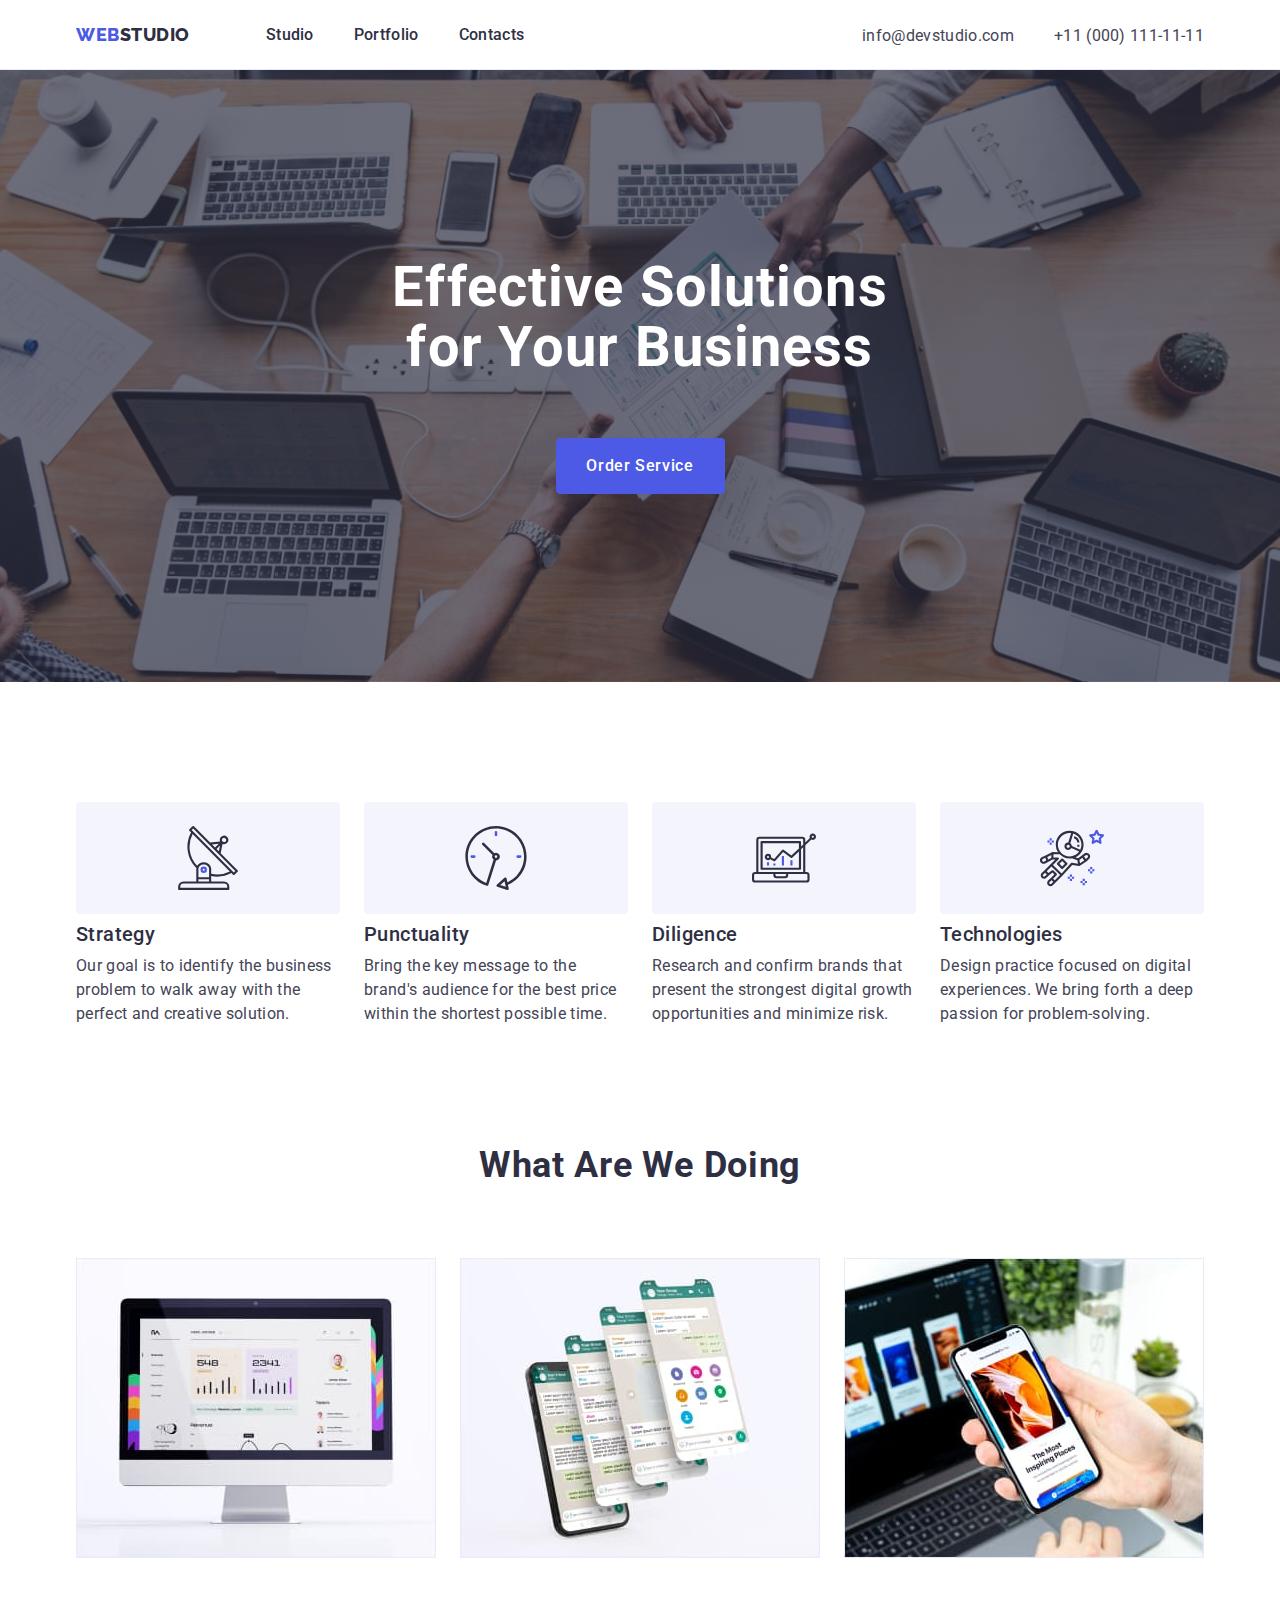
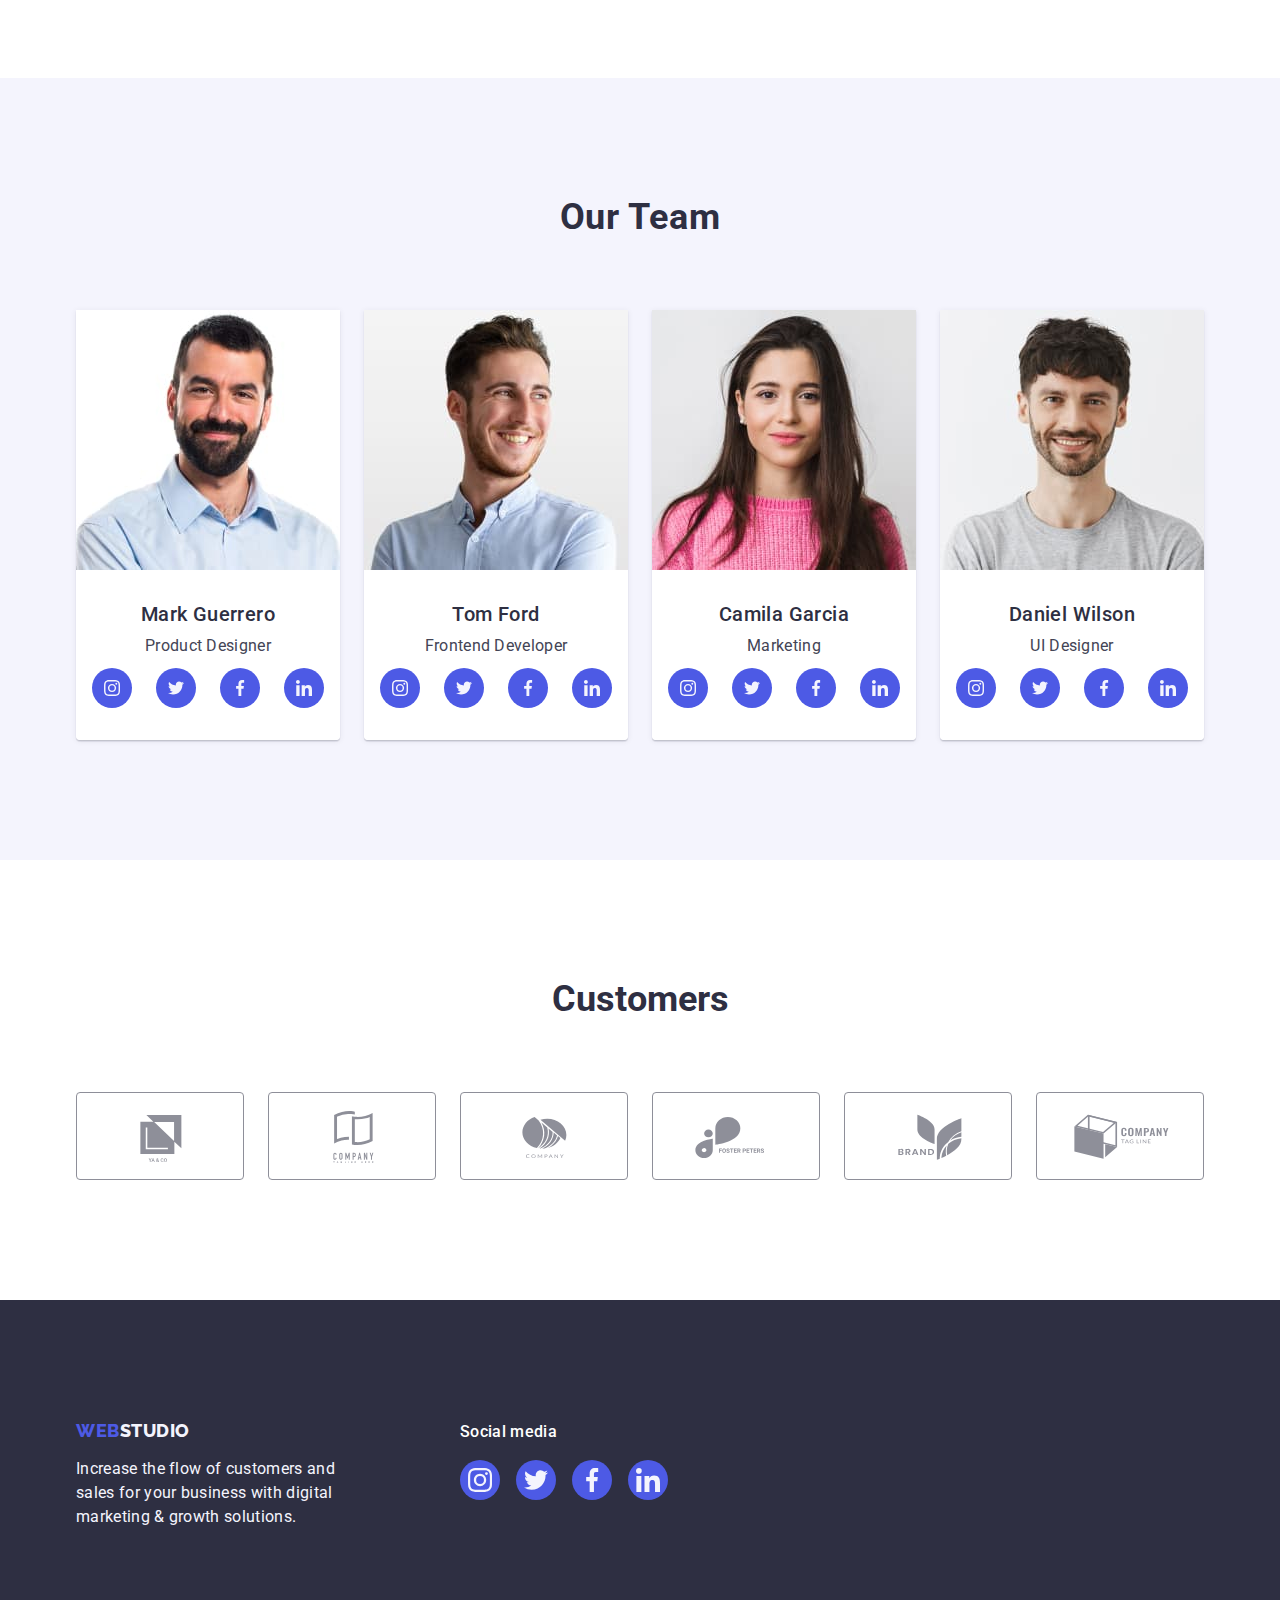
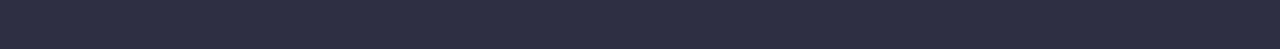
==== commit c12ae1cf: "padding footer" ====
--- a/index.html
+++ b/index.html
@@ -180,7 +180,7 @@
      <footer class="footer">
         <div class="container div-footer-main">
             <div class="div-footer-one">
-    <a href="/" class="logo link link-footer">Web<span class="span-footer">Studio</span></a>    
+    <a href="/" class="logo link-footer">Web<span class="span-footer">Studio</span></a>    
     <p class="footer-paragraph">Increase the flow of customers and sales for your business with digital marketing & growth solutions.</p>
             </div>
             <div>
--- a/css/styles.css
+++ b/css/styles.css
@@ -128,6 +128,7 @@
 .link-footer{
   display: inline-block;
   margin-bottom: 16px;
+  text-decoration: none;
 }
 .contact{
   font-size: 16px;
@@ -311,8 +312,8 @@
     0px 2px 2px rgba(0, 0, 0, 0.12);;
 }
 .footer{
-  background-color: #2e2f42;
-  padding: 100px 0;
+  background-color: #2e2f42; 
+  padding: 120px 0;
 }
 img{
   display: block;
@@ -439,6 +440,7 @@
 }
 .link-p{
   display: block;
+  text-decoration: none;
 }
 .link-p:hover{
   box-shadow: 0px 1px 6px rgba(46, 47, 66, 0.08),
